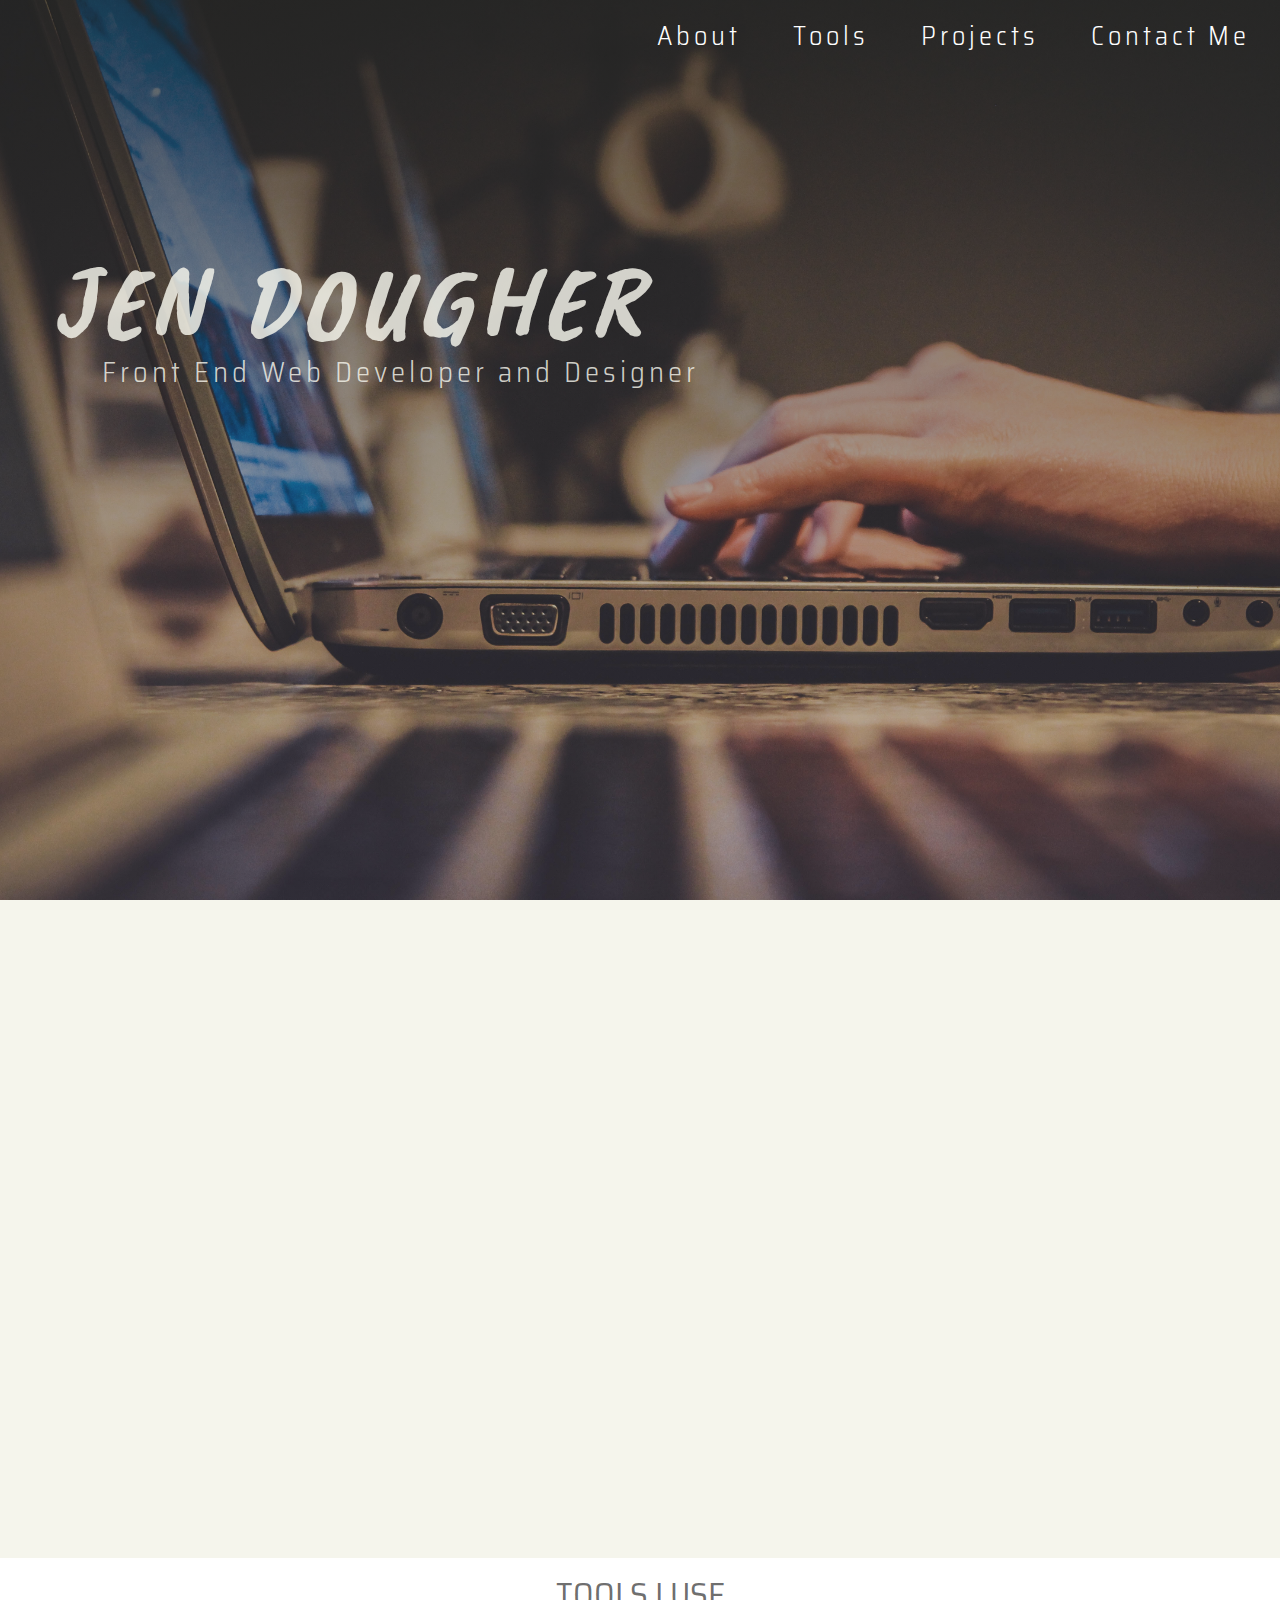
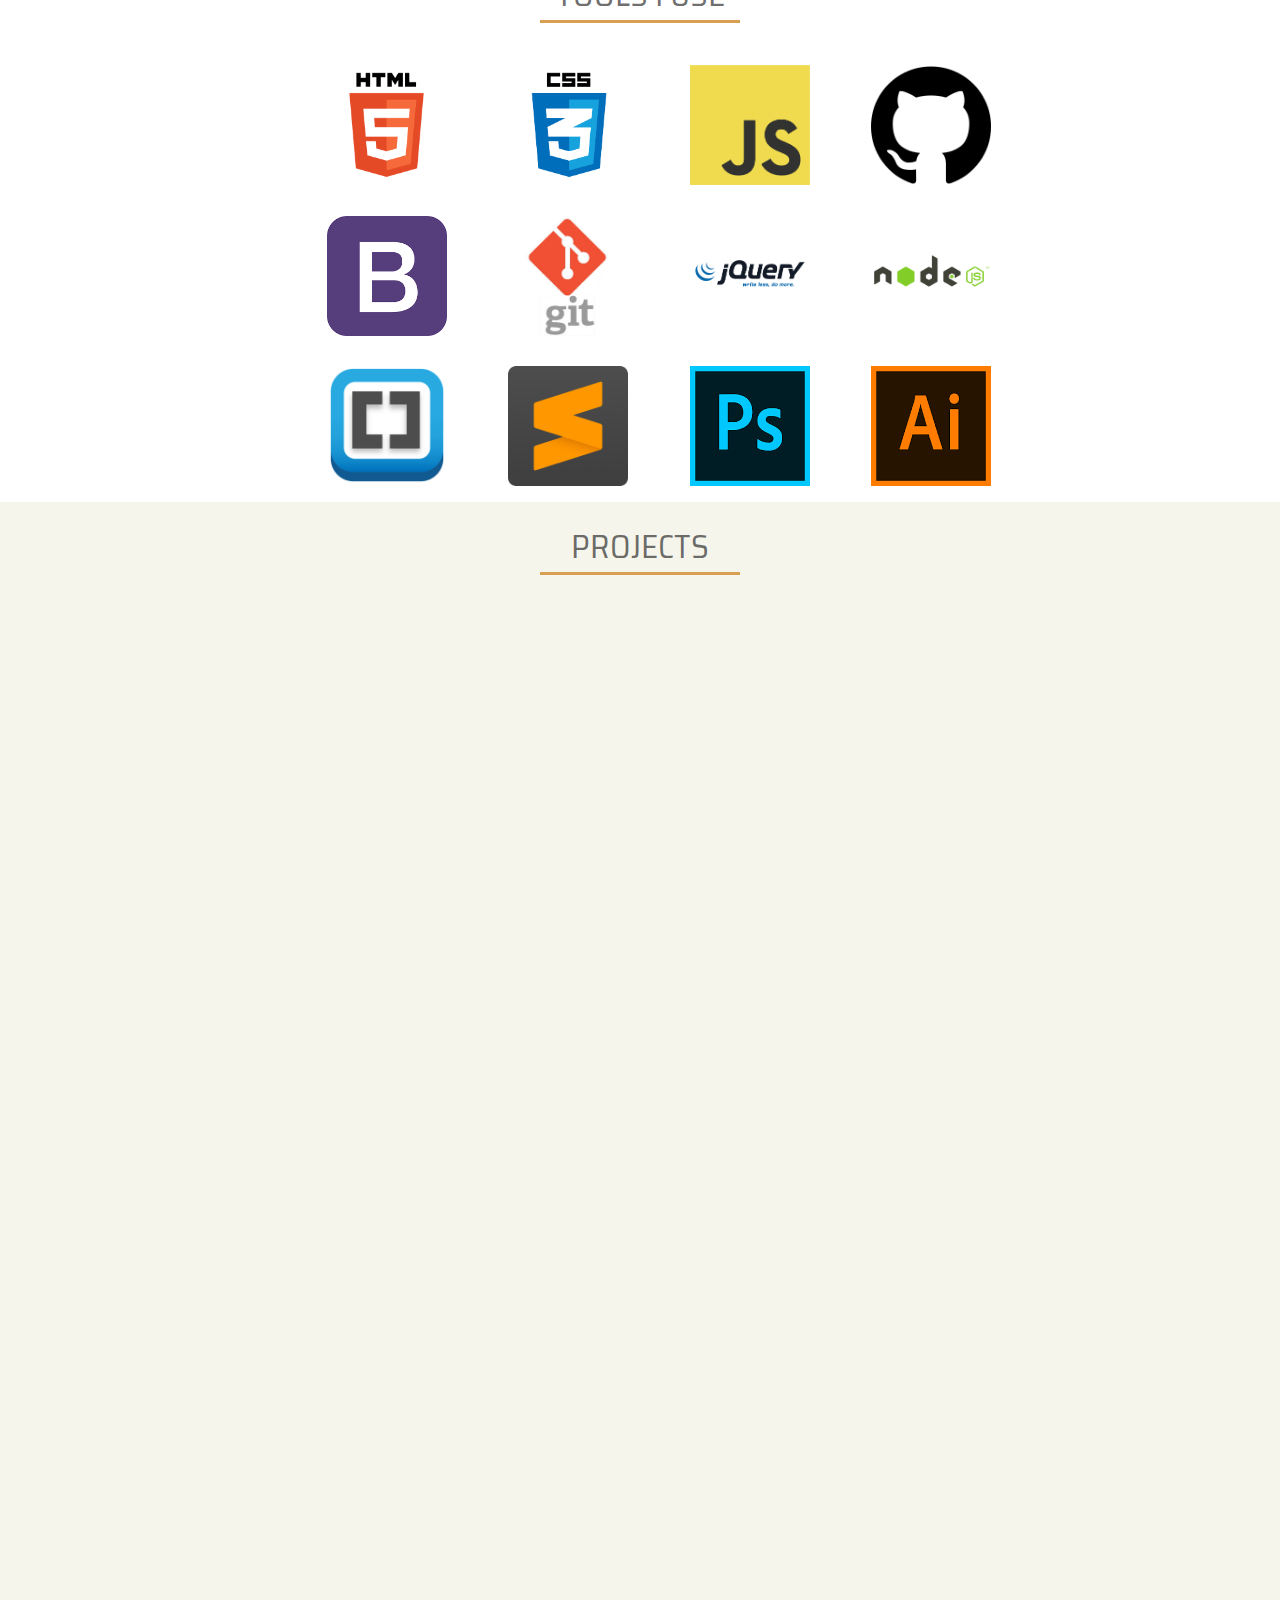
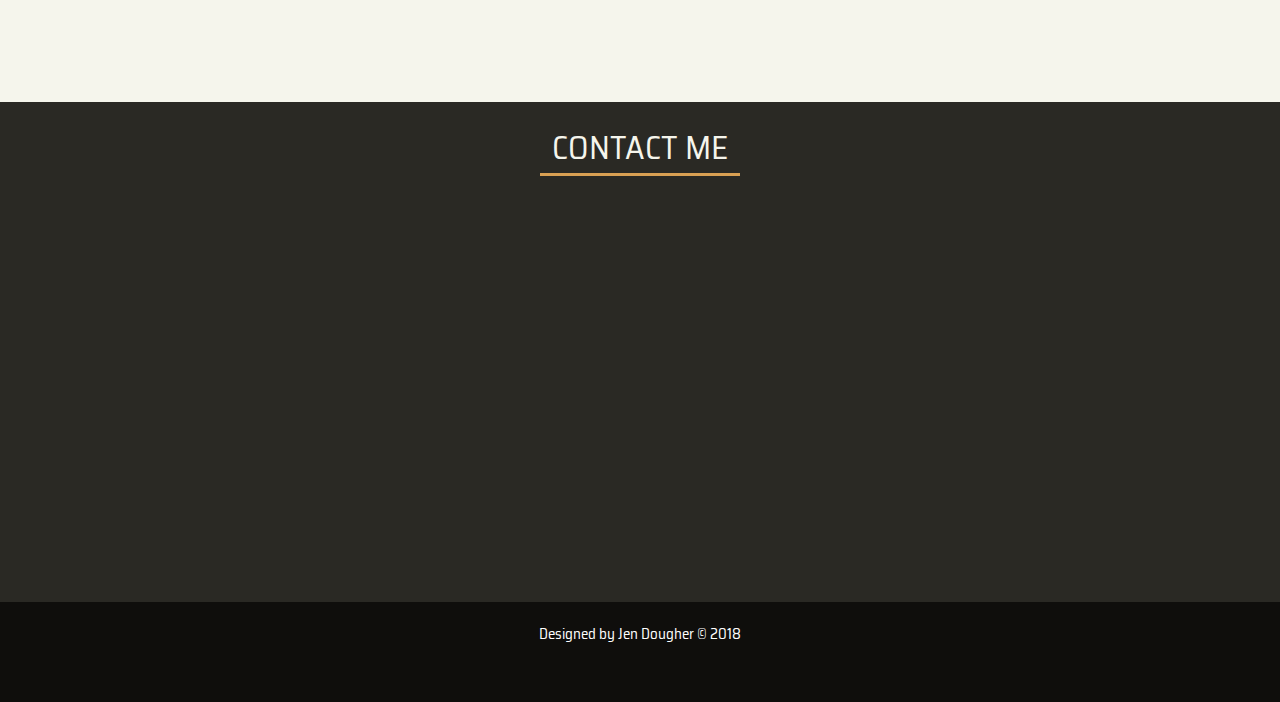
==== index.html @ c5be29ec "working more on media queries for good layout on all screen sizes" ====
<!DOCTYPE html>
<html lang="en">
  <head>
    <meta name="viewport" content="width=device-width, initial-scale=1">
    <meta charset="utf-8">
      
    <title>Jen Dougher | Front End Web Developer and Designer</title>
      
      <link rel="stylesheet" href="https://cdnjs.cloudflare.com/ajax/libs/animate.css/3.2.0/animate.min.css">
      
<!--      experimenting with diff fonts -->
      <link href="https://fonts.googleapis.com/css?family=Saira+Semi+Condensed:300,400,500" rel="stylesheet">
      <link href="https://fonts.googleapis.com/css?family=Lato:300,400" rel="stylesheet">
      <link href="https://fonts.googleapis.com/css?family=Raleway:300,400" rel="stylesheet">
      <link href="https://fonts.googleapis.com/css?family=Roboto" rel="stylesheet">
      <link href="https://fonts.googleapis.com/css?family=Caveat+Brush|Caveat:700" rel="stylesheet">

      
<!--       Font Awesome Icons -->
      <link rel="stylesheet" href="https://use.fontawesome.com/releases/v5.4.2/css/all.css" integrity="sha384-/rXc/GQVaYpyDdyxK+ecHPVYJSN9bmVFBvjA/9eOB+pb3F2w2N6fc5qB9Ew5yIns" crossorigin="anonymous">


      
    <link rel="stylesheet" type="text/css" href="/vendors/grid.css">
    <link rel="stylesheet" type="text/css" href="/css/style.css">
    <link rel="stylesheet" type="text/css" href="/css/queries.css">
    </head>
  <body>
      
      <!-- HERO SECTION -->
      <header>
          <nav>
              <div class="row">
                <ul class="nav-btns">
                    <li><a class="js--scroll-to-form" href="#">Contact Me</a></li>
                    <li><a class="js--scroll-to-projects" href="#">Projects</a></li>
                    <li><a class="js--scroll-to-tools" href="#">Tools</a></li>
                    <li><a class="js--scroll-to-about" href="#">About</a></li>
                </ul>
              </div>
          </nav>
          <div class="name">  
            <h1 class="animated fadeInLeft"><em>Jen Dougher</em></h1>
            <h2 class="animated fadeInLeft">Front End Web Developer and Designer</h2>
          </div>
      </header>

      <!-- ABOUT ME SECTION -->
      <div class="js--section-about js--wp-1">
          <h2 class="title">
           About Me
          </h2>
          <div class="about-box">
              <div class="photo-box">
                  <img src="lib/pics/06-square2ps.jpg">
              </div>
              <div class="bio-box">
                  <p>Hi, I'm Jen.   <br>
                  I have a love for web development and design and I'm eager to apply the skills I've gained over the past year in a junior front end web development position.  <br>
                  I have an eye for design and an investigative mind, with experience in both the creative and technical fields.  One-part artist and one-part scientist, I love to explore and pick apart problems while keeping aesthetics in mind. <br><br>
                  When not coding, I can be found exploring our amazing planet, birding, watching Studio Ghibli movies, or doting over my ridiculously adorable cat, Bindi. <br>
<!--
                  <a href="https://www.instagram.com/jen_dougher/" target="_blank" class="instagram"> I also illustrate silly things and take pictures. 
                      <i class="fas fa-long-arrow-alt-right"></i>
                      <i class="fab fa-instagram"></i>
                      </a>
-->
                  </p>
             </div>
         </div>
      </div>
      
      <!-- TOOLBOX SECTION  -->
      <div class="tools-parent-div">
      <section class="section-tools js--section-tools">
          <div class="row">
            <h2 class="title">
                Tools I Use
            </h2>
            <ul class="tools-list" id="left-padding-remove">
                <li><img src="/lib/toollogos/html5.png" alt="html5">
                    <div class="tools-overlay"></div>
                    <div class="overlay-tool-name">
                        HTML5
                    </div>
                </li>
                <li><img src="/lib/toollogos/css3.png">
                    <div class="tools-overlay"></div>
                    <div class="overlay-tool-name">
                        CSS3
                    </div>
                </li>
                <li><img src="/lib/toollogos/js.png">
                    <div class="tools-overlay"></div>
                    <div class="overlay-tool-name">
                        JavaScript
                    </div>
                </li>
                <li><img src="/lib/toollogos/github2.png">
                    <div class="tools-overlay"></div>
                    <div class="overlay-tool-name">
                        Github
                    </div>
                </li>
                <li><img src="/lib/toollogos/download.png">
                    <div class="tools-overlay"></div>
                    <div class="overlay-tool-name">
                        Bootstrap
                    </div>
                </li>
                <li><img src="/lib/toollogos/git2.jpg">
                    <div class="tools-overlay"></div>
                    <div class="overlay-tool-name">
                        Git
                    </div>
                </li>
                <li><img src="/lib/toollogos/jquery.png" class="centered-img">
                    <div class="tools-overlay"></div>
                    <div class="overlay-tool-name">
                        jQuery
                    </div>
                </li>
                <li><img src="/lib/toollogos/nodejs.png" class="centered-img">
                    <div class="tools-overlay"></div>
                    <div class="overlay-tool-name">
                        NodeJS
                    </div>
                </li>
                <li><img src="/lib/toollogos/brackets.png">
                    <div class="tools-overlay"></div>
                    <div class="overlay-tool-name">
                        Brackets
                    </div>
                </li>
                <li><img src="/lib/toollogos/sublimetext.png">
                    <div class="tools-overlay"></div>
                    <div class="overlay-tool-name-2">
                        Sublime Text
                    </div>
                </li>
                <li><img src="/lib/toollogos/photoshop.png">
                    <div class="tools-overlay"></div>
                    <div class="overlay-tool-name-2">
                        Photoshop CC
                    </div>
                </li>
                <li><img src="/lib/toollogos/illustrator.png">
                    <div class="tools-overlay"></div>
                    <div class="overlay-tool-name-2">
                        Illustrator CC
                    </div>
                </li>
            </ul>
          </div>
      </section>
        </div>
    
      <!-- PROJECT SECTION  -->
      <div class="project-section js--section-projects">
          <h2 class="title">
           Projects
          </h2>
          <ul class="project-grid">
            <li>
                <div class="project-box project-img-1 js--wp-3">
                        <div class="project-info">
                            <h3>Yelp Camp</h3>
                            <p>Responsive fullstack web app with database, user authorization, login, comments, and more.</p>
                        </div>
                    <div class="overlay"></div>
                    <div class="overlay-btns">
                        <a href="https://enigmatic-island-92884.herokuapp.com/" target="_blank">Open App</a>
                    </div>
                </div>
             </li>
             <li>
                <div class="project-box project-img-2 js--wp-4">
                        <div class="project-info">
                            <h3>Omnifood</h3>
                            <p>Fully responsive website built using HTML5, CSS3, and jQuery, incorporating clean and modern  animations. </p>
                        </div>
                    <div class="overlay"></div>
                    <div class="overlay-btns">
                        <a href="/projects/omniFood/index.html" target="_blank">Open App</a>
                        <a href="https://github.com/jendougher/portfolio/tree/gh-pages/projects/omniFood" target="_blank">View Code</a>
                    </div>
                </div>
             </li>
             <li>
                <div class="project-box project-img-3 js--wp-5">
                        <div class="project-info">
                            <h3>Color Game</h3>
                            <p>Interactive guessing game of RGB colors.  Choose your difficulty level. </p>
                        </div>
                    <div class="overlay"></div>
                    <div class="overlay-btns">
                        <a href="/projects/colorgame/colorGame.html" target="_blank">Open App</a>
                        <a href="https://github.com/jendougher/portfolio/tree/gh-pages/projects/colorgame" target="_blank">View Code</a>
                    </div>
                </div>
             </li>
             <li>
                <div class="project-box project-img-4 js--wp-6">
                        <div class="project-info">
                            <h3>Sound Kit</h3>
                            <p>A predominantly JavaScript app that plays a sound and fires off a short animation.  Hit any key to play!</p>
                        </div>
                    <div class="overlay"></div>
                    <div class="overlay-btns">
                        <a href="/projects/patatapclone/circles.html" target="_blank">Open App</a>
                        <a href="https://github.com/jendougher/portfolio/tree/gh-pages/projects/patatapclone" target="_blank">View Code</a>
                    </div>
                </div>
             </li>
             <li>
                <div class="project-box project-img-5 js--wp-7">
                        <div class="project-info">
                            <h3>Online Portfolio</h3>
                            <p>You're on it now!</p>
                        </div>
                    <div class="overlay"></div>
                    <div class="overlay-btns">
                        <a href="https://github.com/jendougher/portfolio" target="_blank">View Code</a>
                    </div>
                </div>
             </li>
          </ul>
      </div>
         
      <!-- CONTACT SECTION -->
      <section class="contact-section js--section-form">
          <div class="title">
            Contact Me
          </div>
          <div class="form js--wp-form">
              <form action="https://formspree.io/jenniferdougher@gmail.com" method="POST">
                <input class="input-form" type="text" name="name" placeholder="Name">
                <input class="input-form" type="email" name="_replyto" placeholder="Email">
                <textarea class="textarea-form" name="message" placeholder="Your Message"></textarea>
                <input class="btn-form" type="submit" value="Send">
              </form>
          </div>
      </section>
      <section class="footer-section">
          <div class="designed-by">
          <h4>Designed by Jen Dougher &copy; 2018 </h4>
          </div>
             <div class="social-links">
                <ul>
                  <li><a href="https://github.com/jendougher" target="_blank"><i class="fab fa-github"></i></a></li>
                  <li><a href="https://www.linkedin.com/in/jen-d-794694174/" target="_blank"><i class="fab fa-linkedin"></i></a></li>
                  </ul>
              </div>
      </section>

      <script src="https://ajax.googleapis.com/ajax/libs/jquery/3.3.1/jquery.min.js"></script>  
      <script src="/vendors/jquery.waypoints.min.js"></script>
      <script src="js/portfolio.js"></script>
  </body>
</html>
---- vendors/grid.css ----
/*  SECTIONS  ============================================================================= */

.section {
	clear: both;
	padding: 0px;
	margin: 0px;
}

/*  GROUPING  ============================================================================= */

.row {
    zoom: 1; /* For IE 6/7 (trigger hasLayout) */
}

.row:before,
.row:after {
    content:"";
    display:table;
}
.row:after {
    clear:both;
}

/*  GRID COLUMN SETUP   ==================================================================== */

.col {
	display: block;
	float:left;
	margin: 1% 0 1% 1.6%;
}

.col:first-child { margin-left: 0; } /* all browsers except IE6 and lower */


/*  REMOVE MARGINS AS ALL GO FULL WIDTH AT 480 PIXELS */

@media only screen and (max-width: 480px) {
	.col { 
		/*margin: 1% 0 1% 0%;*/
        margin: 0;
	}
}


/*  GRID OF TWO   ============================================================================= */


.span-2-of-2 {
	width: 100%;
}

.span-1-of-2 {
	width: 49.2%;
}

/*  GO FULL WIDTH AT LESS THAN 480 PIXELS */

@media only screen and (max-width: 480px) {
	.span-2-of-2 {
		width: 100%; 
	}
	.span-1-of-2 {
		width: 100%; 
	}
}


/*  GRID OF THREE   ============================================================================= */

	
.span-3-of-3 {
	width: 100%; 
}

.span-2-of-3 {
	width: 66.13%; 
}

.span-1-of-3 {
	width: 32.26%; 
}


/*  GO FULL WIDTH AT LESS THAN 480 PIXELS */

@media only screen and (max-width: 480px) {
	.span-3-of-3 {
		width: 100%; 
	}
	.span-2-of-3 {
		width: 100%; 
	}
	.span-1-of-3 {
		width: 100%;
	}
}

/*  GRID OF FOUR   ============================================================================= */

	
.span-4-of-4 {
	width: 100%; 
}

.span-3-of-4 {
	width: 74.6%; 
}

.span-2-of-4 {
	width: 49.2%; 
}

.span-1-of-4 {
	width: 23.8%; 
}


/*  GO FULL WIDTH AT LESS THAN 480 PIXELS */

@media only screen and (max-width: 480px) {
	.span-4-of-4 {
		width: 100%; 
	}
	.span-3-of-4 {
		width: 100%; 
	}
	.span-2-of-4 {
		width: 100%; 
	}
	.span-1-of-4 {
		width: 100%; 
	}
}


/*  GRID OF FIVE   ============================================================================= */

	
.span-5-of-5 {
	width: 100%;
}

.span-4-of-5 {
  	width: 79.68%; 
}

.span-3-of-5 {
  	width: 59.36%; 
}

.span-2-of-5 {
  	width: 39.04%;
}

.span-1-of-5 {
  	width: 18.72%;
}


/*  GO FULL WIDTH AT LESS THAN 480 PIXELS */

@media only screen and (max-width: 480px) {
	.span-5-of-5 {
		width: 100%; 
	}
	.span-4-of-5 {
		width: 100%; 
	}
	.span-3-of-5 {
		width: 100%; 
	}
	.span-2-of-5 {
		width: 100%; 
	}
	.span-1-of-5 {
		width: 100%; 
	}
}


/*  GRID OF SIX   ============================================================================= */


.span-6-of-6 {
	width: 100%;
}

.span-5-of-6 {
  	width: 83.06%;
}

.span-4-of-6 {
  	width: 66.13%;
}

.span-3-of-6 {
  	width: 49.2%;
}

.span-2-of-6 {
  	width: 32.26%;
}

.span-1-of-6 {
  	width: 15.33%;
}


/*  GO FULL WIDTH AT LESS THAN 480 PIXELS */

@media only screen and (max-width: 480px) {
	.span-6-of-6 {
		width: 100%; 
	}
	.span-5-of-6 {
		width: 100%; 
	}
	.span-4-of-6 {
		width: 100%; 
	}
	.span-3-of-6 {
		width: 100%; 
	}
	.span-2-of-6 {
		width: 100%; 
	}
	.span-1-of-6 {
		width: 100%; 
	}
}



/*  GRID OF SEVEN   ============================================================================= */


.span-7-of-7 {
	width: 100%;
}

.span-6-of-7 {
	width: 85.48%;
}

.span-5-of-7 {
  	width: 70.97%;
}

.span-4-of-7 {
  	width: 56.45%;
}

.span-3-of-7 {
  	width: 41.94%;
}

.span-2-of-7 {
  	width: 27.42%;
}

.span-1-of-7 {
  	width: 12.91%;
}


/*  GO FULL WIDTH AT LESS THAN 480 PIXELS */

@media only screen and (max-width: 480px) {
	.span-7-of-7 {
		width: 100%; 
	}
	.span-6-of-7 {
		width: 100%; 
	}
	.span-5-of-7 {
		width: 100%; 
	}
	.span-4-of-7 {
		width: 100%; 
	}
	.span-3-of-7 {
		width: 100%; 
	}
	.span-2-of-7 {
		width: 100%; 
	}
	.span-1-of-7 {
		width: 100%; 
	}
}


/*  GRID OF EIGHT   ============================================================================= */

	
.span-8-of-8 {
	width: 100%;
}

.span-7-of-8 {
	width: 87.3%; 
}

.span-6-of-8 {
	width: 74.6%; 
}

.span-5-of-8 {
	width: 61.9%; 
}

.span-4-of-8 {
	width: 49.2%; 
}

.span-3-of-8 {
	width: 36.5%;
}

.span-2-of-8 {
	width: 23.8%; 
}

.span-1-of-8 {
	width: 11.1%; 
}


/*  GO FULL WIDTH AT LESS THAN 480 PIXELS */

@media only screen and (max-width: 480px) {
	.span-8-of-8 {
		width: 100%; 
	}
	.span-7-of-8 {
		width: 100%; 
	}
	.span-6-of-8 {
		width: 100%; 
	}
	.span-5-of-8 {
		width: 100%; 
	}
	.span-4-of-8 {
		width: 100%; 
	}
	.span-3-of-8 {
		width: 100%; 
	}
	.span-2-of-8 {
		width: 100%; 
	}
	.span-1-of-8 {
		width: 100%; 
	}
}


/*  GRID OF NINE   ============================================================================= */


.span-9-of-9 {
	width: 100%;
}

.span-8-of-9 {
	width: 88.71%;
}

.span-7-of-9 {
	width: 77.42%; 
}

.span-6-of-9 {
	width: 66.13%; 
}

.span-5-of-9 {
	width: 54.84%; 
}

.span-4-of-9 {
	width: 43.55%; 
}

.span-3-of-9 {
	width: 32.26%;
}

.span-2-of-9 {
	width: 20.97%; 
}

.span-1-of-9 {
	width: 9.68%; 
}


/*  GO FULL WIDTH AT LESS THAN 480 PIXELS */

@media only screen and (max-width: 480px) {
	.span-9-of-9 {
		width: 100%; 
	}
	.span-8-of-9 {
		width: 100%; 
	}
	.span-7-of-9 {
		width: 100%; 
	}
	.span-6-of-9 {
		width: 100%; 
	}
	.span-5-of-9 {
		width: 100%; 
	}
	.span-4-of-9 {
		width: 100%; 
	}
	.span-3-of-9 {
		width: 100%; 
	}
	.span-2-of-9 {
		width: 100%; 
	}
	.span-1-of-9 {
		width: 100%; 
	}
}


/*  GRID OF TEN   ============================================================================= */


.span-10-of-10 {
	width: 100%;
}

.span-9-of-10 {
	width: 89.84%;
}

.span-8-of-10 {
	width: 79.68%;
}

.span-7-of-10 {
	width: 69.52%; 
}

.span-6-of-10 {
	width: 59.36%; 
}

.span-5-of-10 {
	width: 49.2%; 
}

.span-4-of-10 {
	width: 39.04%; 
}

.span-3-of-10 {
	width: 28.88%;
}

.span-2-of-10 {
	width: 18.72%; 
}

.span-1-of-10 {
	width: 8.56%; 
}


/*  GO FULL WIDTH AT LESS THAN 480 PIXELS */

@media only screen and (max-width: 480px) {
	.span-10-of-10 {
		width: 100%; 
	}
	.span-9-of-10 {
		width: 100%; 
	}
	.span-8-of-10 {
		width: 100%; 
	}
	.span-7-of-10 {
		width: 100%; 
	}
	.span-6-of-10 {
		width: 100%; 
	}
	.span-5-of-10 {
		width: 100%; 
	}
	.span-4-of-10 {
		width: 100%; 
	}
	.span-3-of-10 {
		width: 100%; 
	}
	.span-2-of-10 {
		width: 100%; 
	}
	.span-1-of-10 {
		width: 100%; 
	}
}


/*  GRID OF ELEVEN   ============================================================================= */

.span-11-of-11 {
	width: 100%;
}

.span-10-of-11 {
	width: 90.76%;
}

.span-9-of-11 {
	width: 81.52%;
}

.span-8-of-11 {
	width: 72.29%;
}

.span-7-of-11 {
	width: 63.05%; 
}

.span-6-of-11 {
	width: 53.81%; 
}

.span-5-of-11 {
	width: 44.58%; 
}

.span-4-of-11 {
	width: 35.34%; 
}

.span-3-of-11 {
	width: 26.1%;
}

.span-2-of-11 {
	width: 16.87%; 
}

.span-1-of-11 {
	width: 7.63%; 
}


/*  GO FULL WIDTH AT LESS THAN 480 PIXELS */

@media only screen and (max-width: 480px) {
	.span-11-of-11 {
		width: 100%; 
	}
	.span-10-of-11 {
		width: 100%; 
	}
	.span-9-of-11 {
		width: 100%; 
	}
	.span-8-of-11 {
		width: 100%; 
	}
	.span-7-of-11 {
		width: 100%; 
	}
	.span-6-of-11 {
		width: 100%; 
	}
	.span-5-of-11 {
		width: 100%; 
	}
	.span-4-of-11 {
		width: 100%; 
	}
	.span-3-of-11 {
		width: 100%; 
	}
	.span-2-of-11 {
		width: 100%; 
	}
	.span-1-of-11 {
		width: 100%; 
	}
}


/*  GRID OF TWELVE   ============================================================================= */

.span-12-of-12 {
	width: 100%;
}

.span-11-of-12 {
	width: 91.53%;
}

.span-10-of-12 {
	width: 83.06%;
}

.span-9-of-12 {
	width: 74.6%;
}

.span-8-of-12 {
	width: 66.13%;
}

.span-7-of-12 {
	width: 57.66%; 
}

.span-6-of-12 {
	width: 49.2%; 
}

.span-5-of-12 {
	width: 40.73%; 
}

.span-4-of-12 {
	width: 32.26%; 
}

.span-3-of-12 {
	width: 23.8%;
}

.span-2-of-12 {
	width: 15.33%; 
}

.span-1-of-12 {
	width: 6.86%; 
}


/*  GO FULL WIDTH AT LESS THAN 480 PIXELS */

@media only screen and (max-width: 480px) {
	.span-12-of-12 {
		width: 100%; 
	}
	.span-11-of-12 {
		width: 100%; 
	}
	.span-10-of-12 {
		width: 100%; 
	}
	.span-9-of-12 {
		width: 100%; 
	}
	.span-8-of-12 {
		width: 100%; 
	}
	.span-7-of-12 {
		width: 100%; 
	}
	.span-6-of-12 {
		width: 100%; 
	}
	.span-5-of-12 {
		width: 100%; 
	}
	.span-4-of-12 {
		width: 100%; 
	}
	.span-3-of-12 {
		width: 100%; 
	}
	.span-2-of-12 {
		width: 100%; 
	}
	.span-1-of-12 {
		width: 100%; 
	}
}
---- css/style.css ----
/*colors */
/*gray-ish - #3b3834 */
/*orange color:  or #d9a053*/
/*projects background-color #f5f4f2*/
/*#f5f5ec html/body background color */

/*
Lato 
Raleway 
Roboto 
Montserrat
Titillium Web -- very very close to saira semi condensed. but i like saira more. 
Caveat Brush
Caveat 
East Sea Dokdo
Gochi Hand
Just Another Hand
Mali
Nanum Pen Script
Permanent Marker
*/

/*
* {
    padding: 0;
    margin: 0;
}
*/
html, body {
    margin: 0;
    font-size: 15px;
    font-weight: 300;
/*    font-family: "Saira Semi Condensed", sans-serif;*/
    font-family: "Saira Semi Condensed", sans-serif;
    background-color: #f5f5ec;
}

/* -------------------------------------*/
/* ------- REUSABLE COMPONENTS ----------*/
/* -------------------------------------*/
.title { 
    margin: 0 auto 3% auto;
    padding-top: 1.5%;
    text-align: center;
    color: rgba(0, 0, 0, 0.59);
    font-size: 2.2em;
/*
    font-family: "Caveat Brush";
    letter-spacing: 2px;
    font-style:italic;
*/
    border-bottom: 3px solid transparent;
    width: 200px;
    text-transform: uppercase;
    font-weight: 400;
}

.title:after {
  display:block;
  content: '';
  border-bottom: solid 3px #d9a053;  
  transform: scaleX(1);  
  transition: all 250ms ease-in;}

.title:hover:after { transform: scaleX(0); }

header {
    background-image: linear-gradient(rgba(36, 36, 31, 0.69), rgba(69, 54, 54, 0.17)),url("../lib/john-schnobrich-520019-unsplash.jpg");
    background-size: cover;
    background-position: center;
    background-attachment: fixed;
    height: 100vh;
}

.overlay, .tools-overlay {
    position: absolute;
    top: 0;
    left: 0;
    width: 100%;
    height: 100%;
    background: rgba (0, 0, 0, 0);
    transition: background .3s ease;
}

.overlay {
    border-radius: 20px;
}



/* -------------------------------------*/
/* ----------- NAV BAR ---------------*/
/* -------------------------------------*/
.nav-btns li {
    display: inline-block;
    float: right;
    margin-right: 8px;
}

.nav-btns a {
/*    font-family: "Saira Semi Condensed", sans-serif;*/
    color: white;
    text-decoration: none;
    letter-spacing: 4px;
    font-size: 1.75em;
    padding: 7px 20px;
    border: 2px solid transparent;
    border-radius: 20px;
    transition: 0.3s;
}

.nav-btns a:hover {
    color: #d9a053;
    border: 2px solid #d9a053;
}

/* -------------------------------------*/
/* --------- HERO SECTION -----------*/
/* -------------------------------------*/
.name h1, .name h2 {
    color: rgba(245, 245, 236, 0.83);
/*    text-transform: uppercase;*/
    
/*    font-family: 'Saira Semi Condensed', sans-serif;*/
/*    font-weight: 300;*/
}

/*
Lato 
Raleway 
Roboto 
Montserrat
Titillium Web -- like saira, but i like saira a bit more  
Caveat Brush
Caveat -- too slanty
Just Another Hand -- too bubbly/girly
Nanum Pen Script -- a bit too childish
Permanent Marker
*/
.name h1 {
    text-transform: uppercase;
    letter-spacing: 6px;
    font-family: "Caveat Brush", sans-serif;
    font-weight: 500;
    font-size: 7em;
    margin-left: 4%;
    margin-top: 14%;
    margin-bottom: 0; 
}

.name h2 {
/*    font-family: "Caveat", sans-serif;*/
    font-weight: 300;
    letter-spacing: 4px;
    margin-left: 8%;
    font-size: 1.9em;
    margin-top: -18px;
}

/* -------------------------------------*/
/* --------- ABOUT ME SECTION  -----------*/
/* -------------------------------------*/

.about-box {
    width: 90%;
    margin: 0 auto;  
}
.about-box img {
    float: left;
    width: 25%;
/*    min-width: 40%;*/
    margin: 2% 0 0 8%;
    max-width: 350px;
/*
    margin-left: 60px;
    margin-top: 35px;
*/
    border-radius: 50%;
    border:5px solid #d9a053;
}

.bio-box {
    margin: 4% 0% 9% 35%;
    width: 55%;
/*    max-width: 850px;*/
    font-size: 1.07em;
}

.about-box p {
    width: 100%;
    text-align: center;
    font-size: 1.4em;
}

/*
.instagram {
    line-height: 5;
    text-decoration: none;
    border-radius: 10px;
    background-color: #d98616;
    padding: 10px;
    color: white;
}

.instagram:hover {
     background-color: #ba6b00;
}
*/
/*

.bio-box .fa-long-arrow-alt-right, .bio-box .fa-instagram {
    font-size: 1.4em;
    vertical-align:middle;
    height: 35px;
}

.bio-box .fa-instagram {
    font-size: 1.7em;
    height: 45px;
    padding-left: 3px;

}
*/
/*----------------------------
/*---- Tools I Use ----- */
/*----------------------------*/
.tools-parent-div {
    background-color: white;
    width: 100%;
}
.section-tools {
    background-color: transparent;
    width: 60%;
    margin: 0 auto;
}

.tools-list {
    width: 100%;
}


 .tools-list li {
     position: relative;
     margin: 2% 4% 2% 4%;
     width: 120px;
     height: 120px;
    float: left;
/*     display: inline-block;*/
     text-align: center;
     overflow: hidden;
}

.tools-list img {
    max-height: 100%;
    max-width: 100%;
}

.tools-list .centered-img {
    margin-top: 25px;
}

.tools-list li:hover .tools-overlay {
    display: block;
    width: 100%;
    border-radius: 0px;
    background: rgba(255, 255, 255, 0.88);
}

.overlay-tool-name, .overlay-tool-name-2 {
    font-size: 1.8em;
    color: #50350f;
    position: absolute;
    font-weight: 500;
    bottom: 0;
    width: 100%;
    opacity: 0;
    transition: .3s;
}

.tools-list li:hover .overlay-tool-name {
    opacity: 1;
    margin-bottom: 45px;
}

.tools-list li:hover .overlay-tool-name-2 {
    opacity: 1;
    margin-bottom: 20px;
}



/*----------------------------
/*---- Projects Section ----- */
/*----------------------------*/

/*-----General Layout Setup -----*/
.project-section {
    max-width: 100%;
    padding-bottom: 4%;
}

.project-grid {
    margin: 0 auto;
    padding: 0;
    list-style: none;
    display: block;
    text-align: center;
    max-width: 1200px;
    width: 100%;
}

.project-grid:after {
    clear: both;
}

.project-grid:after, 
.project-grid:before {
    content: '';
    display: table;
}

.project-grid li {
    width: 420px;
    height: 328px;
    display: inline-block;
    margin: 5px ;
}

.project-info {
    position: absolute;
    letter-spacing: .6px;
    width: inherit;
    height: inherit;
    z-index: 1;
    bottom: 15px;
    transition: bottom .5s ease;
}

.project-info h3 {
    color: #fff;
    font-size: 42px;
    margin: 0 30px;
    padding: 100px 0 0 0;
    line-height: 1.5;
}

.project-info p {
    color: #fff;
/*    padding: 0 5px;*/
    margin: 0 30px;
    font-size: 14px;
    line-height: 1.7;
}

.project-box  {
    width: 100%;
    height: 100%;
    position: relative;
/*    cursor: pointer;*/
    border-radius: 20px;
    -webkit-transition: 0.3s ease-in-out, 
    -webkit-transform 0.3s ease-in-out;
	-moz-transition:  0.3s ease-in-out, 
    -moz-transform 0.3s ease-in-out;
    transition: all 0.3s ease-in-out, 
    transform 0.3s ease-in-out, ;
}

.project-box h3 {
    font-weight: 500;
}

/* ---- Project Box Overlay ------*/


.overlay-btns {
    position: absolute;
    width: 420px;
    left: 0;
    top: 210px;
    text-align: center;
    opacity: 0;
    z-index: 1;
    transition: opacity .3s ease;
}

.overlay-btns a {
    width 200px;
    padding: 12px 28px;
    margin: 10px;
/*    text-align: center;*/
    color: white;
    border: 2px solid white;
    border-radius: 15px;
    z-index: 1;
    text-decoration: none;
    transition: color .3s, border .3s;
}

.overlay-btns a:hover {
    border: 2px solid orange;
    color: orange;
}

.overlay-btns span {
    font-size: 5px;
}

/*-------Project box hover effects ------------*/
.project-box:hover {
    transform: scale(1.05);
}

.project-box:hover .project-info {
    bottom: 35px;
}

.project-box:hover .overlay{
    display: block;
    border-radius: 20px;
    background: rgba(0, 0, 0, .6);
}

.project-box:hover .overlay-btns {
    opacity: 1;
}

/*----- Individual Project Boxes -------*/
.project-img-1 {
    position: relative;
    background: linear-gradient(rgba(0, 0, 0, .50), rgba(0, 0, 0, 0.20)), url(../lib/julian-bialowas-1969-unsplash.jpg);
    background-size: 500px auto;   
}

.project-img-2 {
    background: linear-gradient(rgba(0, 0, 0, 0.50), rgba(0, 0, 0, 0.10)), url(../lib/omnifoodreplace.jpg);
background-size: 420px 420px;
    background-position: right;
}

.project-img-3 {
    background: linear-gradient(rgba(0, 0, 0, 0.50), rgba(0, 0, 0, 0.10)), url(../lib/colorgame.jpg);
background-size: auto 460px;
    background-position: bottom;
}

.project-img-4 {
    background: linear-gradient(rgba(0, 0, 0, 0.50), rgba(0, 0, 0, 0.10)), url(../lib/musicgame.jpg);
background-size: auto 360px;
    background-position: right;
}

.project-img-5 {
    background: linear-gradient(rgba(0, 0, 0, 0.50), rgba(0, 0, 0, 0.10)), url(../lib/john-schnobrich-520019-unsplash.jpg);
background-size: auto 370px;
    background-position: top;
}

/*--------------------------*/
/*-----CONTACT FORM----- */
/*----------------------------*/
.contact-section {
    height: 500px;
    background-color: #2a2924;
}

.contact-section .title { color: #f5f5ec; }

.form {
    width: 50%;
    max-width: 700px;
    margin: 20px auto;
    text-align: center;
}

/*This resets all default submit input styling so button can be styled*/
input {
    -webkit-appearance: none;
    -moz-appearance: none;
    appearance: none;
    
}

input:-webkit-autofill {
    -webkit-box-shadow: 0 0 0 30px rgb(15, 14, 12) inset;
}

input:-webkit-autofill {
    -webkit-text-fill-color: #f5f5ec;
}

.input-form {
    padding: 3px 10px;
    color: #f5f5ec;
    font-family:inherit;
    font-size: 1.3em;
    display: block;
    margin: 2% auto;
    width: 95%;
    height: 25px;
    border-radius: 5px;
    background-color: rgb(15, 14, 12);
    border: none;
}

.textarea-form {
    padding: 3px 10px;
    color: #f5f5ec;
    font-family:inherit;
    font-size: 1.3em;
    height: 180px;
    width: 95%;
    border-radius: 5px;
    border: none;
    background-color: rgb(15, 14, 12);
}

textarea:focus, input:focus{
    outline: none;
}

.btn-form {
    background-color: #000;
    border: 2px solid rgb(216, 212, 190);
    font-family: inherit;
    text-transform: uppercase;
    width: 25%;
    padding: 6px;
    margin-top: 10px;
    font-size: 20px;
    border-radius: 5px;
    color: #d98b20;
    transition: .3s;
}

.btn-form:hover {
    transform: scale(1.1);
    border: 2px solid #d98b20;
    
}

/*----------------------------*/
/*--------- FOOTER ---------- */
/*----------------------------*/

.footer-section {
    background-color: rgb(15, 14, 12);
    height: 100px;
}

.designed-by h4 {
    width: 50%;
    margin-left: 25%;
    text-align: center;
    float: left;
    color: white;
    font-weight: normal;
}


.footer-section {
    
}
.footer-section li {
  
    display: inline;
    list-style: none;
    padding-right: 20px;
}

.social-links {
    padding-top: 10px;
    text-align: right;
}

.social-links i {
    font-size: 1.8em;
}

.social-links a { color: #c4c4c4;}

.social-links a:hover { color: white;}


/* ---------------------------------*/
/* ------For vanilla HTML Animations ------------*/
/* ---------------------------------*/
.name h1{
  animation-duration: 1s;
  animation-delay: 1s;
/*  animation-iteration-count: infinite;*/
}

.name h2{
  animation-duration: 1s;
  animation-delay: 1.25s;
/*  animation-iteration-count: infinite;*/
}


/* ---------------------------------*/
/* ------For JS Animations ------------*/
/* ---------------------------------*/

.js--wp-1 {
    opacity: 0;
    -webkit-animation-duration: 1s;
    animation-duration: 1s;
}
.js--wp-3 {
    opacity: 0;
    -webkit-animation-duration: 1s;
    animation-duration: 1s;
}
.js--wp-4 {
    opacity: 0;
    -webkit-animation-duration: 1s;
    animation-duration: 1s;
    animation-delay: .15s;
}
.js--wp-5 {
    opacity: 0;
    -webkit-animation-duration: 1s;
    animation-duration: 1s;
    animation-delay: .30s;
}
.js--wp-6 {
    opacity: 0;
    -webkit-animation-duration: 1s;
    animation-duration: 1s;
    animation-delay: .45s;
}
.js--wp-7 {
    opacity: 0;
    -webkit-animation-duration: 1s;
    animation-duration: 1s;
    animation-delay: .60s;
}
.js--wp-form {
    opacity: 0;
    -webkit-animation-duration: 1s;
    animation-duration: 1s;
    
}
---- css/queries.css ----
/* Big tablets from 1023 to 1200px */
@media only screen and (max-width: 1200px) {
    
    .tools-list {
        height: 400px;
        padding: 0
    }
    
    .tools-list li {
        margin: 0 auto;
        padding: 1%;
        width: 23%;
    }
}


/* Small tablets to big tablets: from 768px to 1023px */
@media only screen and (max-width: 1023px) {
   
    .form {
        width: 60%;
    }
}

/* Small phones to small tablets: from 591 - 767px */
@media only screen and (max-width: 767px) {
    
    .nav-btns {
        width: 100%;
        padding: 0;
    }
    .nav-btns a {
        font-size: 1.3em;
        padding-right: 0;
    }
    
     .name h1  {  line-height: .8; }
    
    .name h2 { margin-top: 10px; }
    
      .photo-box img {
       width: 50%;
       margin-left: 25%;
    }
    
      .bio-box {
        margin: 0;
        padding-top: 1px;
        width: 100%;
        clear: both;
    }
    
    .section-tools { width: 90%; }
    
    .form { width: 90%;}
}

/* Small phones to small tablets : from 481 to 590px */
@media only screen and (max-width: 590px) {
    
    .nav-btns a {
        font-size: 1.07em;
        padding: 1px;
    }
    
    .name {
        margin-top: 30%;
        font-size: 0.80em;
    }
    
    .name h1 { line-height: .9; margin-top: -20px; }
    
    .name h2 { margin-top: 0; }
    
    .photo-box img {
       width: 50%;
       margin-left: 25%;
    }
    
    .bio-box {
        clear: both;
        margin: 0 auto;
        width: 100%;
        padding: 0;
        font-size: .98em;
    }
    
    .section-tools { width: 80%; }
    
    #left-padding-remove { padding-left: 0; } /* Had to use an ID to remove padding on the tools-list ul for some reason */
    
    .tools-list li {
         margin: 0 auto;
         padding: 1%;
         width: 48%;
    }
    
    .form { width: 94%;}

    .footer-section li {
        display: block;
        margin-bottom: 10px;
    }

    .social-links i {
        font-size: 1.4em;
        
}


/* Small phones: from 0 to 480px */
@media only screen and (max-width: 480px) {
    
    .name h1 { font-size: 6.5em; }
    
    .about-box { width: 100%; }
    
    .about-box img {
    width: 60%;
    margin-left: 20%;
    }
    
    .bio-box {
        width: 95%;
        padding-top: 1%
    }

    .project-grid li {
    width: 320px;
    height: 250px;
    }
    
    .overlay-btns {
        left: -16%;
        top: 190px;
    }
    
    .section-tools { width: 80%; }
    
    .tools-list li {
         margin: 0 auto;
        padding-bottom: 10px;
    }

    .overlay-tool-name, .overlay-tool-name-2 {
    font-size: 1.5em;
    margin-left: -10%;
        width: 100%;
    }
    
    .project-info h3 { padding-top: 19%; }
    
}
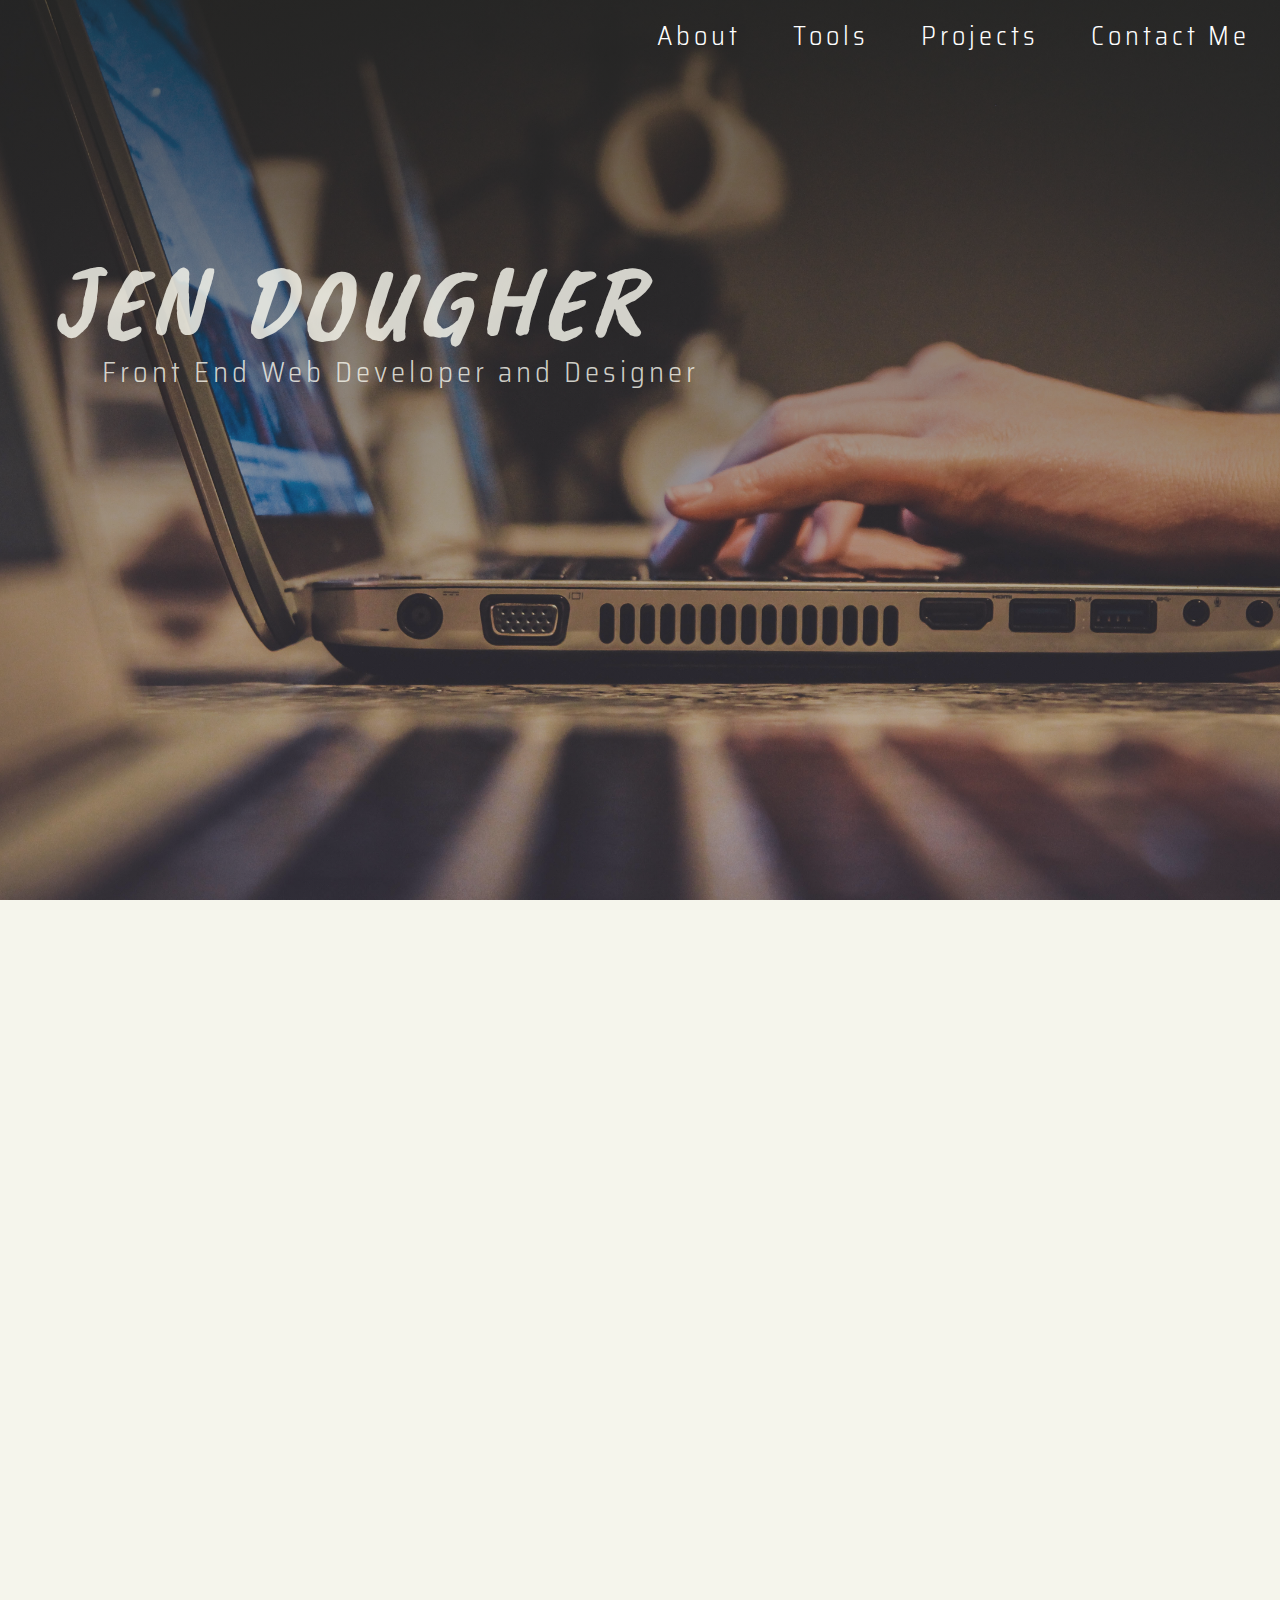
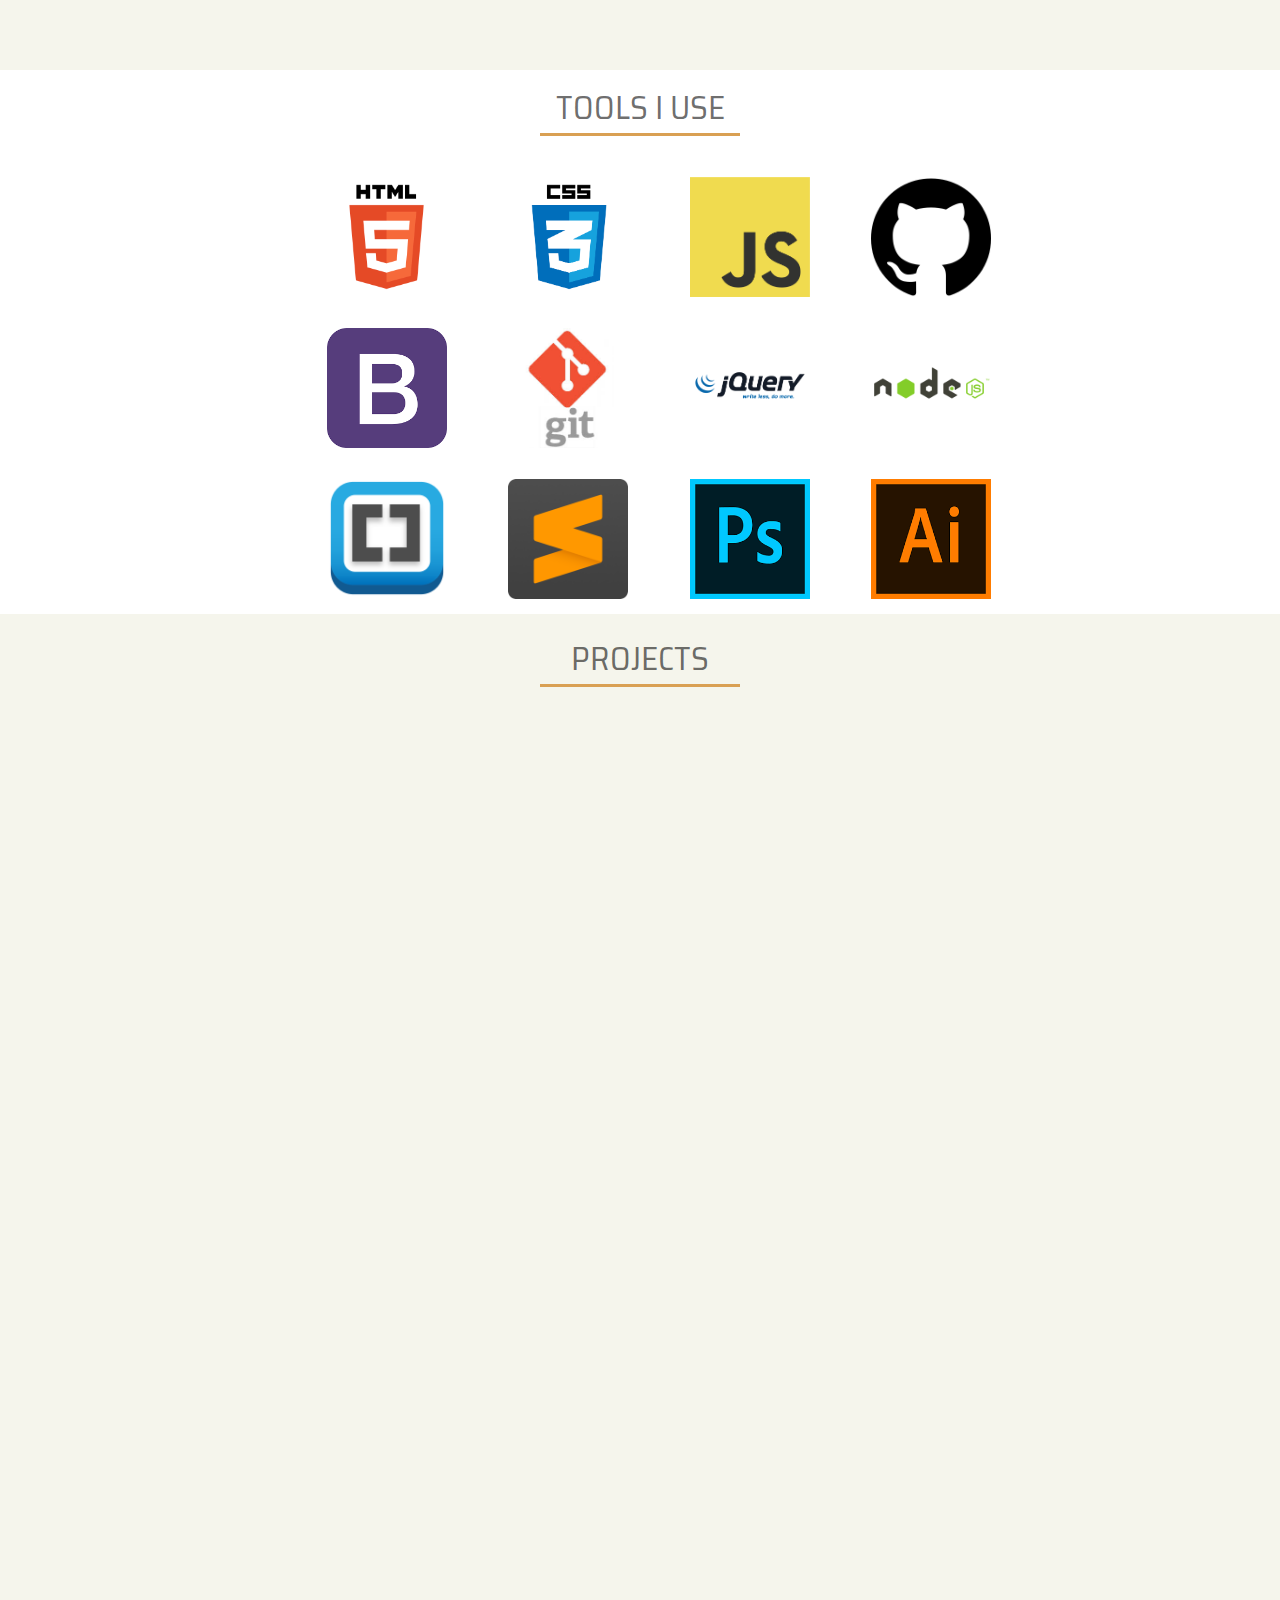
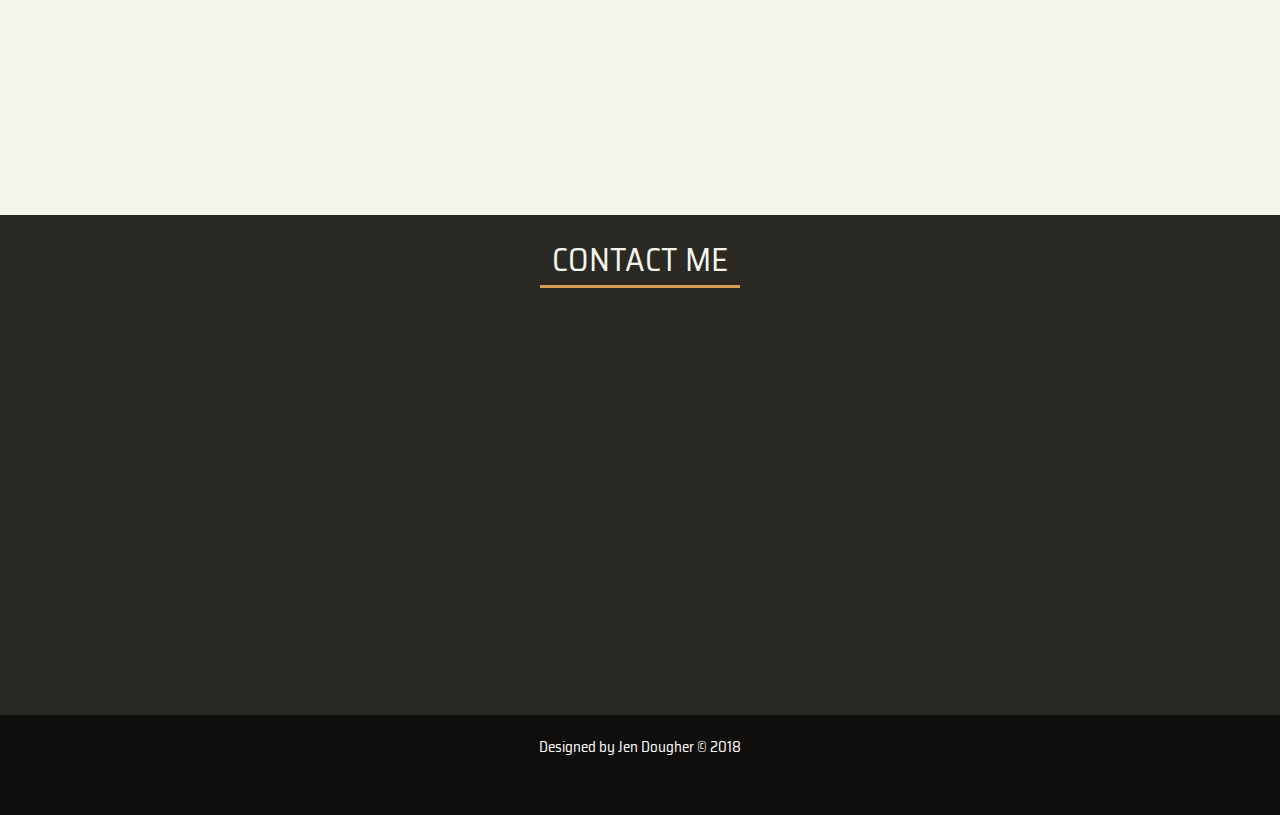
==== commit ee689e63: "added gallery files and associated images.  Worked more on responsiveness for all screen sizes." ====
--- a/index.html
+++ b/index.html
@@ -51,7 +51,7 @@
            About Me
           </h2>
           <div class="about-box">
-              <div class="photo-box">
+              <div class="photo-box clearfix">
                   <img src="lib/pics/06-square2ps.jpg">
               </div>
               <div class="bio-box">
@@ -59,12 +59,12 @@
                   I have a love for web development and design and I'm eager to apply the skills I've gained over the past year in a junior front end web development position.  <br>
                   I have an eye for design and an investigative mind, with experience in both the creative and technical fields.  One-part artist and one-part scientist, I love to explore and pick apart problems while keeping aesthetics in mind. <br><br>
                   When not coding, I can be found exploring our amazing planet, birding, watching Studio Ghibli movies, or doting over my ridiculously adorable cat, Bindi. <br>
+                  <a href="#" target="_blank" class="instagram"> I also illustrate silly things and take pictures. 
 <!--
-                  <a href="https://www.instagram.com/jen_dougher/" target="_blank" class="instagram"> I also illustrate silly things and take pictures. 
                       <i class="fas fa-long-arrow-alt-right"></i>
                       <i class="fab fa-instagram"></i>
+-->
                       </a>
--->
                   </p>
              </div>
          </div>
@@ -135,19 +135,19 @@
                 <li><img src="/lib/toollogos/sublimetext.png">
                     <div class="tools-overlay"></div>
                     <div class="overlay-tool-name-2">
-                        Sublime Text
+                        Sublime <br>Text
                     </div>
                 </li>
                 <li><img src="/lib/toollogos/photoshop.png">
                     <div class="tools-overlay"></div>
                     <div class="overlay-tool-name-2">
-                        Photoshop CC
+                        Photoshop <br>CC
                     </div>
                 </li>
                 <li><img src="/lib/toollogos/illustrator.png">
                     <div class="tools-overlay"></div>
                     <div class="overlay-tool-name-2">
-                        Illustrator CC
+                        Illustrator <br>CC
                     </div>
                 </li>
             </ul>
--- a/css/style.css
+++ b/css/style.css
@@ -113,6 +113,15 @@
     color: #d9a053;
     border: 2px solid #d9a053;
 }
+
+
+/* -------------------------------------*/
+/* ----------- STICKY NAV BAR -----------*/
+/* -------------------------------------*/
+
+
+
+
 
 /* -------------------------------------*/
 /* --------- HERO SECTION -----------*/
@@ -192,7 +201,6 @@
     font-size: 1.4em;
 }
 
-/*
 .instagram {
     line-height: 5;
     text-decoration: none;
@@ -205,9 +213,8 @@
 .instagram:hover {
      background-color: #ba6b00;
 }
-*/
+
 /*
-
 .bio-box .fa-long-arrow-alt-right, .bio-box .fa-instagram {
     font-size: 1.4em;
     vertical-align:middle;
@@ -221,6 +228,7 @@
 
 }
 */
+
 /*----------------------------
 /*---- Tools I Use ----- */
 /*----------------------------*/
@@ -268,6 +276,7 @@
 
 .overlay-tool-name, .overlay-tool-name-2 {
     font-size: 1.8em;
+/*    text-align: center;*/
     color: #50350f;
     position: absolute;
     font-weight: 500;
--- a/css/queries.css
+++ b/css/queries.css
@@ -13,12 +13,51 @@
         padding: 1%;
         width: 23%;
     }
+    
+    .overlay-tool-name {
+/*        width: 0%;*/
+/*        margin-left: 10%;*/
+        width: 90%;
+    }
+    
+    .overlay-tool-name-2 {
+/*        width: 0%;*/
+/*        margin-left: 10%;*/
+        width: 90%;
+/*        margin-bottom: -20px;*/
+    }
+    
+    .tools-list li:hover .overlay-tool-name-2 {
+/*    margin-bottom: 50px;*/
+    }
+    
 }
 
 
 /* Small tablets to big tablets: from 768px to 1023px */
 @media only screen and (max-width: 1023px) {
-   
+    
+    .instagram  {
+        font-size: .9em;
+    }
+    
+    .tools-list li:hover .overlay-tool-name-2 {
+    margin-bottom: 20px;
+    }
+    
+    .overlay-tool-name {
+        width: 80%;
+        font-size: 1.6em;
+        margin-left: 6%;
+
+    }
+    
+    .overlay-tool-name-2 {
+        width: 90%;
+        font-size: 1.6em;
+    }
+    
+
     .form {
         width: 60%;
     }
@@ -52,7 +91,25 @@
         clear: both;
     }
     
+    
+    .instagram  {
+        font-size: 1em;
+    }
+
+    
     .section-tools { width: 90%; }
+    
+    .overlay-tool-name {
+        width: 83%;
+     text-align: center;
+
+    }
+    
+    .overlay-tool-name-2 {
+        width: 90%;
+    }
+    
+    
     
     .form { width: 90%;}
 }
@@ -113,7 +170,17 @@
 /* Small phones: from 0 to 480px */
 @media only screen and (max-width: 480px) {
     
+    .nav-btns {
+        visibility: hidden;
+    }
+    
     .name h1 { font-size: 6.5em; }
+    
+    .name h2 { 
+        font-size: 1.7em; 
+        width: 80%;
+        margin-top: 5px;
+    }
     
     .about-box { width: 100%; }
     
@@ -126,6 +193,10 @@
         width: 95%;
         padding-top: 1%
     }
+    
+     .instagram  {
+        font-size: .85em;
+    }
 
     .project-grid li {
     width: 320px;
@@ -137,6 +208,7 @@
         top: 190px;
     }
     
+    
     .section-tools { width: 80%; }
     
     .tools-list li {
@@ -144,12 +216,17 @@
         padding-bottom: 10px;
     }
 
-    .overlay-tool-name, .overlay-tool-name-2 {
-    font-size: 1.5em;
-    margin-left: -10%;
-        width: 100%;
+    .overlay-tool-name-2 {
+        margin-left: 3%;
     }
     
     .project-info h3 { padding-top: 19%; }
     
+    .project-img-3 { background-position: center bottom -39px;}
+    
+    .designed-by h4 {
+        width: 55%;
+        margin-left: 22.5%;
+    }
+    
 }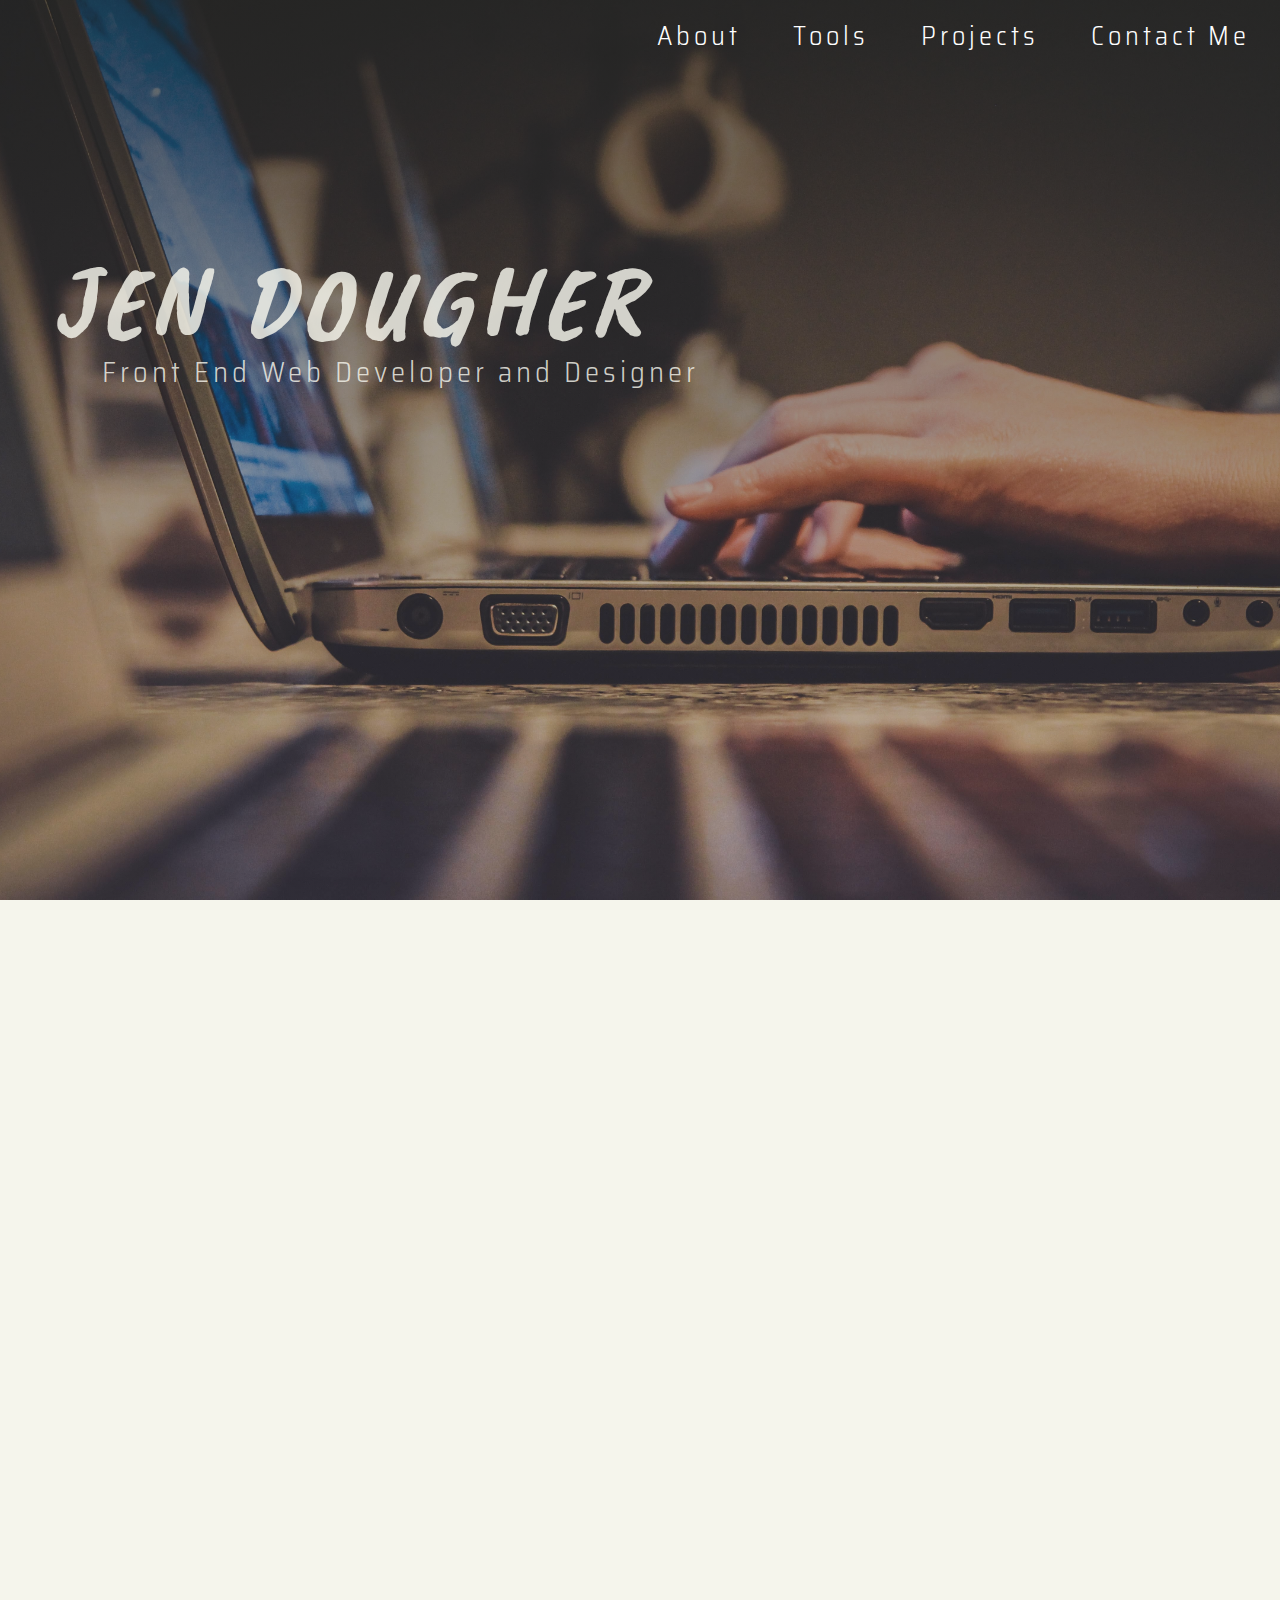
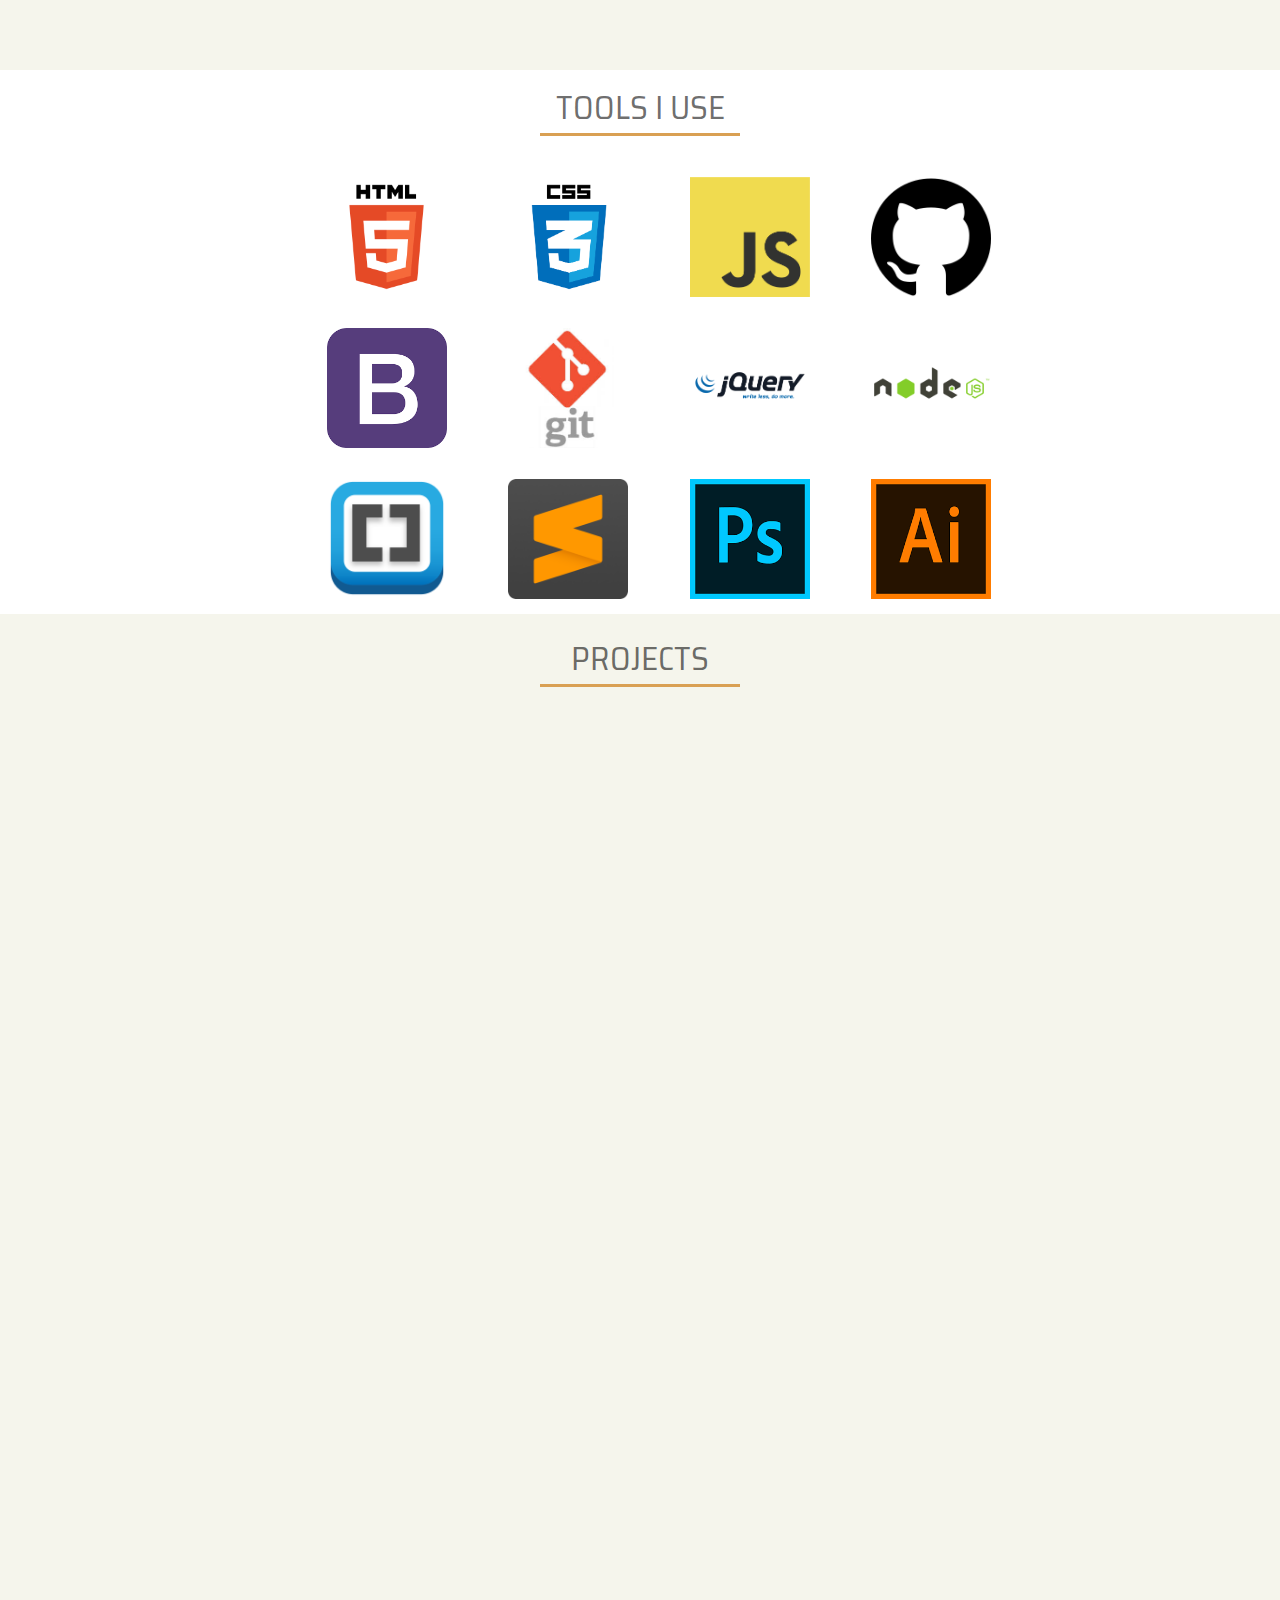
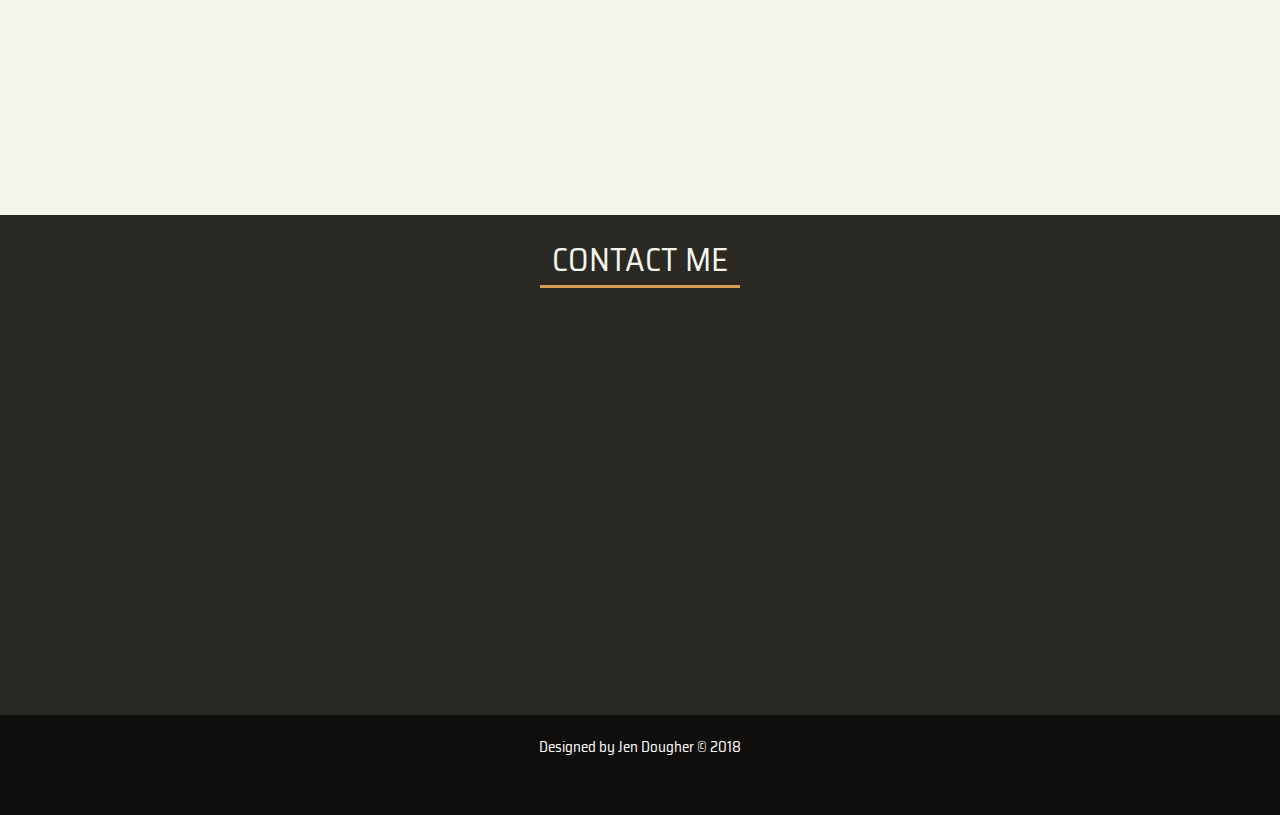
==== commit 9022313b: "added Vimeo icon to footer" ====
--- a/index.html
+++ b/index.html
@@ -59,7 +59,7 @@
                   I have a love for web development and design and I'm eager to apply the skills I've gained over the past year in a junior front end web development position.  <br>
                   I have an eye for design and an investigative mind, with experience in both the creative and technical fields.  One-part artist and one-part scientist, I love to explore and pick apart problems while keeping aesthetics in mind. <br><br>
                   When not coding, I can be found exploring our amazing planet, birding, watching Studio Ghibli movies, or doting over my ridiculously adorable cat, Bindi. <br>
-                  <a href="#" target="_blank" class="instagram"> I also illustrate silly things and take pictures. 
+                  <a href="/coming-soon.html" target="_blank" class="instagram"> I also illustrate silly things and take pictures. 
 <!--
                       <i class="fas fa-long-arrow-alt-right"></i>
                       <i class="fab fa-instagram"></i>
@@ -249,6 +249,7 @@
                 <ul>
                   <li><a href="https://github.com/jendougher" target="_blank"><i class="fab fa-github"></i></a></li>
                   <li><a href="https://www.linkedin.com/in/jen-d-794694174/" target="_blank"><i class="fab fa-linkedin"></i></a></li>
+                  <li><a href="https://vimeo.com/jendougher" target="_blank"><i class="fab fa-vimeo-v"></i></a></li>
                   </ul>
               </div>
       </section>
--- a/css/style.css
+++ b/css/style.css
@@ -65,7 +65,7 @@
 .title:hover:after { transform: scaleX(0); }
 
 header {
-    background-image: linear-gradient(rgba(36, 36, 31, 0.69), rgba(69, 54, 54, 0.17)),url("../lib/john-schnobrich-520019-unsplash.jpg");
+    background-image: linear-gradient(rgba(36, 36, 31, 0.69), rgba(69, 54, 54, 0.17)),url("../lib/john-schnobrich-520019-unsplash-min.jpg");
     background-size: cover;
     background-position: center;
     background-attachment: fixed;
@@ -116,36 +116,11 @@
 
 
 /* -------------------------------------*/
-/* ----------- STICKY NAV BAR -----------*/
-/* -------------------------------------*/
-
-
-
-
-
-/* -------------------------------------*/
 /* --------- HERO SECTION -----------*/
 /* -------------------------------------*/
-.name h1, .name h2 {
-    color: rgba(245, 245, 236, 0.83);
-/*    text-transform: uppercase;*/
-    
-/*    font-family: 'Saira Semi Condensed', sans-serif;*/
-/*    font-weight: 300;*/
-}
-
-/*
-Lato 
-Raleway 
-Roboto 
-Montserrat
-Titillium Web -- like saira, but i like saira a bit more  
-Caveat Brush
-Caveat -- too slanty
-Just Another Hand -- too bubbly/girly
-Nanum Pen Script -- a bit too childish
-Permanent Marker
-*/
+.name h1, .name h2 { color: rgba(245, 245, 236, 0.83); }
+
+
 .name h1 {
     text-transform: uppercase;
     letter-spacing: 6px;
@@ -437,7 +412,7 @@
 /*----- Individual Project Boxes -------*/
 .project-img-1 {
     position: relative;
-    background: linear-gradient(rgba(0, 0, 0, .50), rgba(0, 0, 0, 0.20)), url(../lib/julian-bialowas-1969-unsplash.jpg);
+    background: linear-gradient(rgba(0, 0, 0, .50), rgba(0, 0, 0, 0.20)), url(../lib/julian-bialowas-1969-unsplash-min2.jpg);
     background-size: 500px auto;   
 }
 
@@ -460,7 +435,7 @@
 }
 
 .project-img-5 {
-    background: linear-gradient(rgba(0, 0, 0, 0.50), rgba(0, 0, 0, 0.10)), url(../lib/john-schnobrich-520019-unsplash.jpg);
+    background: linear-gradient(rgba(0, 0, 0, 0.50), rgba(0, 0, 0, 0.10)), url(../lib/john-schnobrich-520019-unsplash-min.jpg);
 background-size: auto 370px;
     background-position: top;
 }
--- a/css/queries.css
+++ b/css/queries.css
@@ -171,10 +171,20 @@
 @media only screen and (max-width: 480px) {
     
     .nav-btns {
-        visibility: hidden;
-    }
-    
-    .name h1 { font-size: 6.5em; }
+        width: 100%;
+        font-size: .81em;
+        margin: 10px auto 0 auto;
+        z-index: 5;
+        
+    }
+    
+    .nav-btns a {
+        padding: 5px;
+        z-index: 5;
+        
+    }
+    
+    .name h1 { font-size: 6.5em; margin-top: -10%; }
     
     .name h2 { 
         font-size: 1.7em; 
@@ -225,8 +235,10 @@
     .project-img-3 { background-position: center bottom -39px;}
     
     .designed-by h4 {
-        width: 55%;
-        margin-left: 22.5%;
+        width: 100%;
+        position: absolute;
+        margin: 9% 0 0 0;
+/*        margin-left: 22.5%;*/
     }
     
 }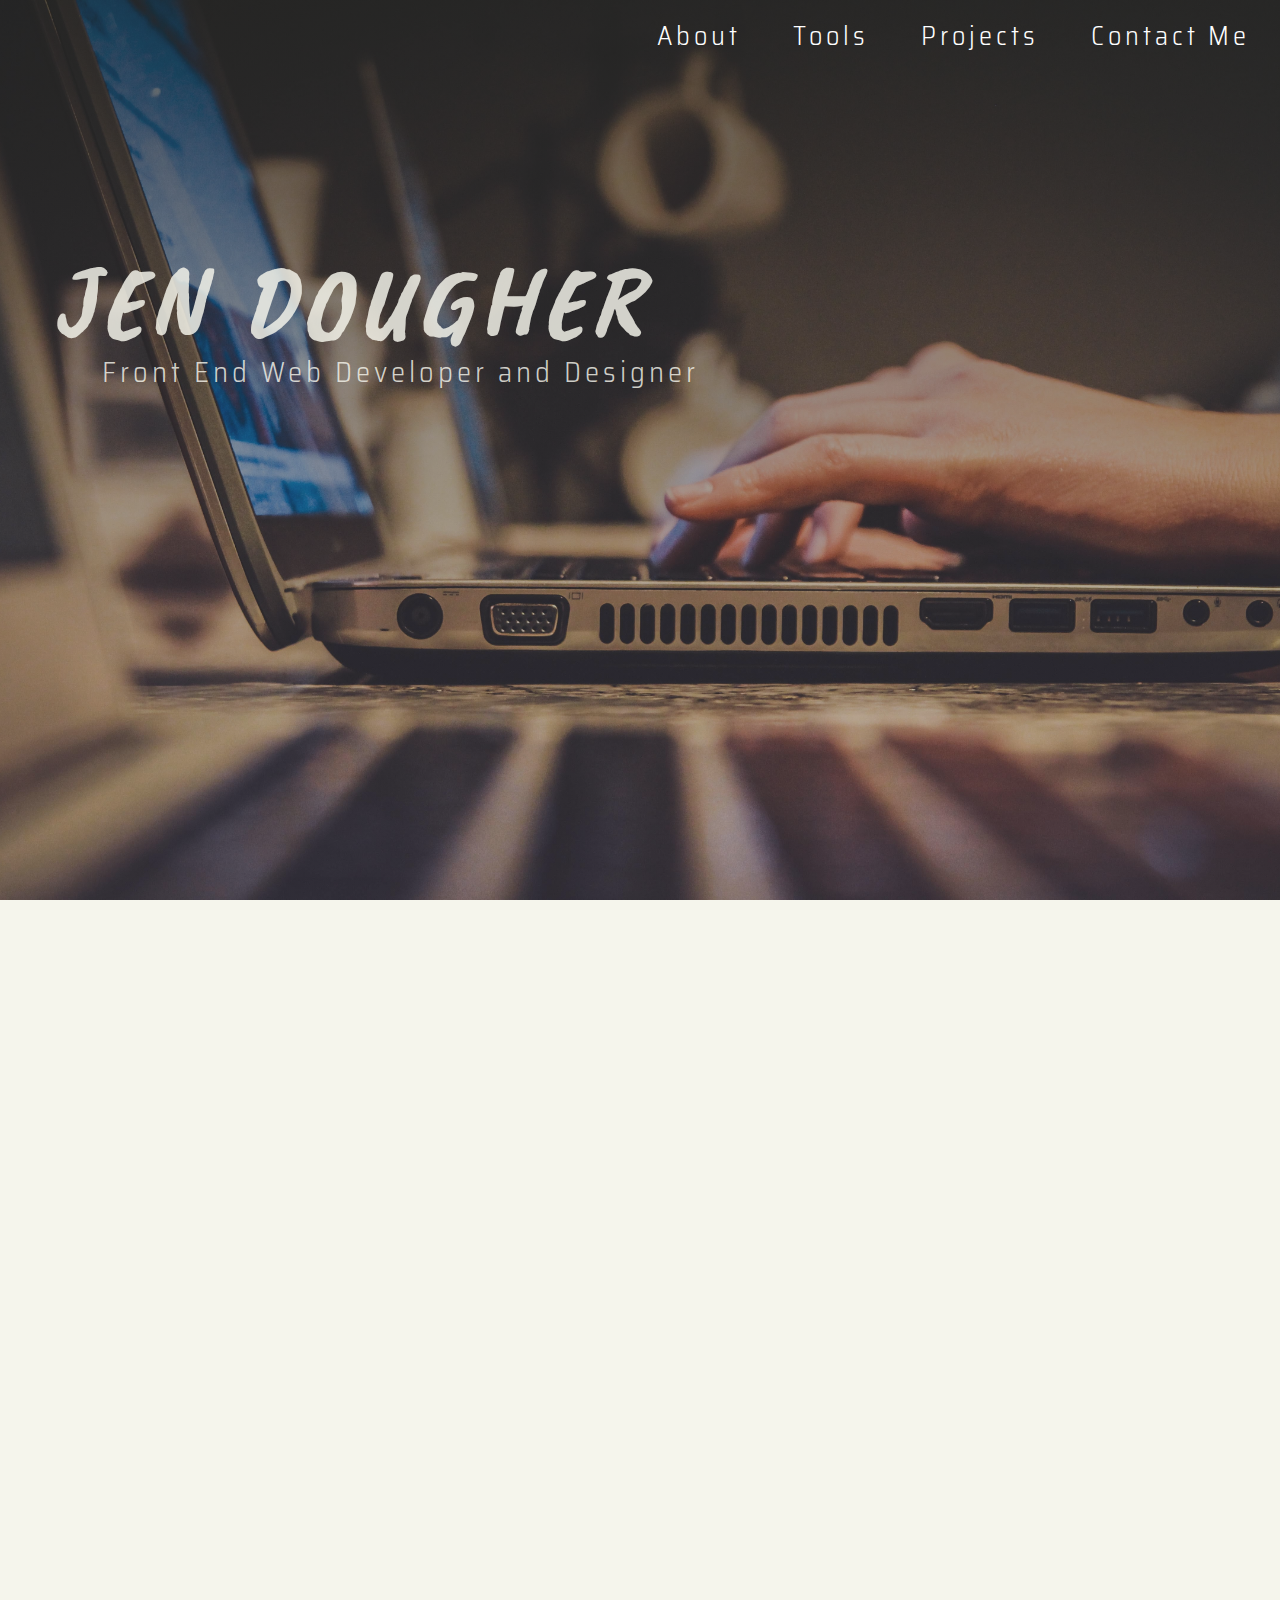
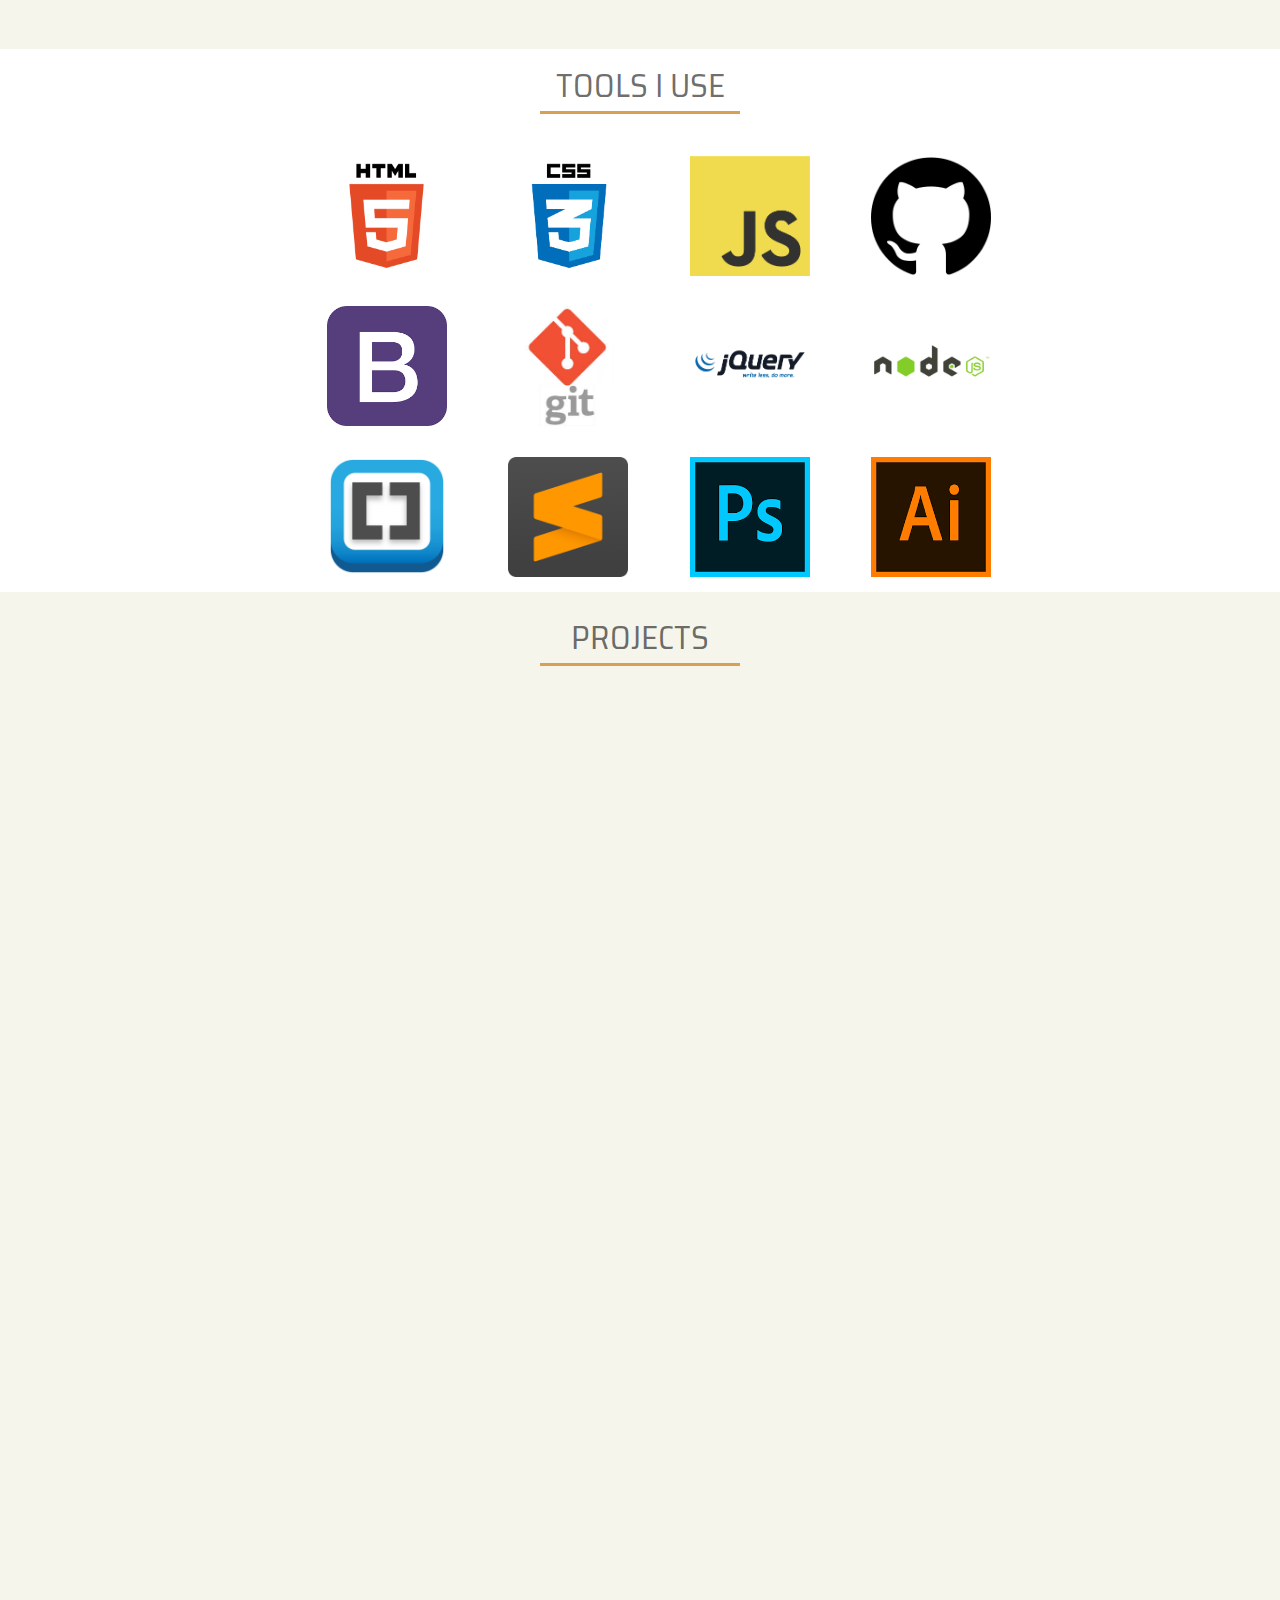
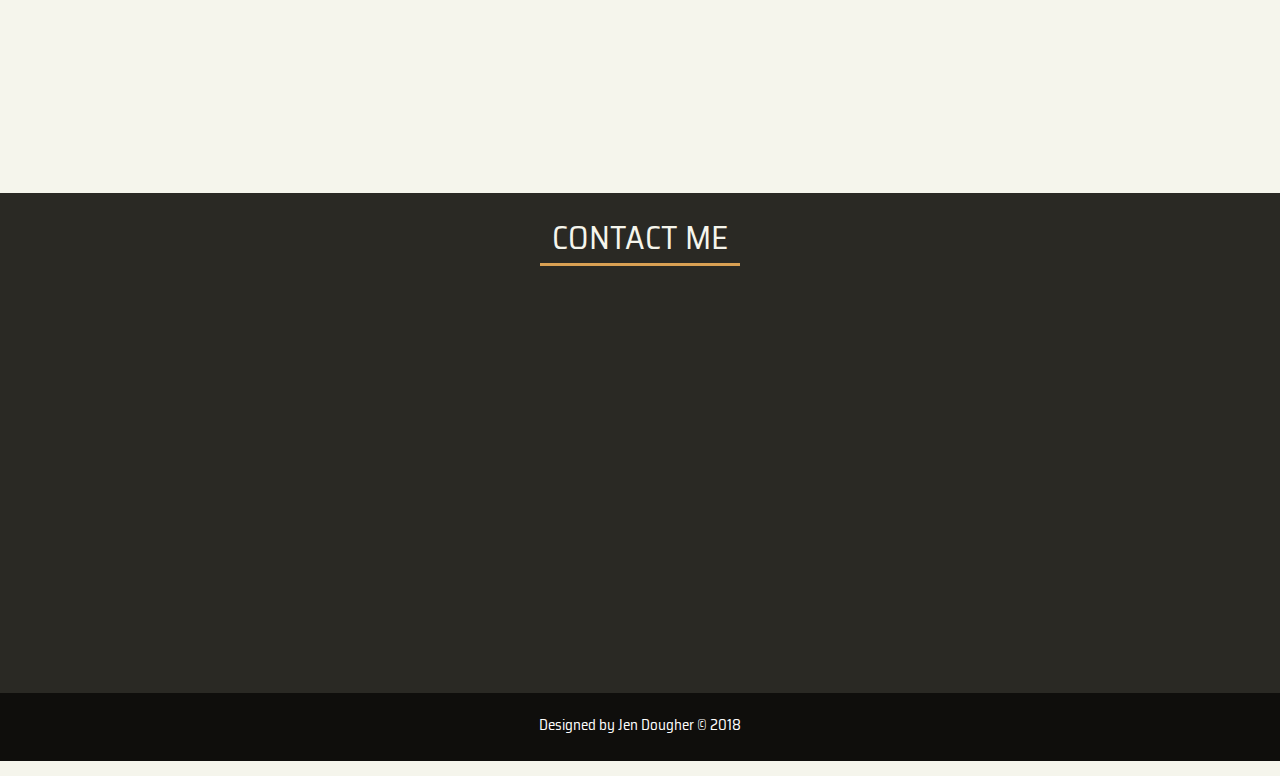
==== commit 52912c26: "added downloaded resume pdf, redesigned link to gallery, cleaned up code in files." ====
--- a/index.html
+++ b/index.html
@@ -5,25 +5,16 @@
     <meta charset="utf-8">
       
     <title>Jen Dougher | Front End Web Developer and Designer</title>
-      
+      <!-- FONTS -->
+      <link href="https://fonts.googleapis.com/css?family=Saira+Semi+Condensed:300,400,500" rel="stylesheet">
+      <link href="https://fonts.googleapis.com/css?family=Caveat+Brush|Caveat:700" rel="stylesheet">
+      <!-- Font Awesome Icons -->
+      <link rel="stylesheet" href="https://use.fontawesome.com/releases/v5.4.2/css/all.css" integrity="sha384-/rXc/GQVaYpyDdyxK+ecHPVYJSN9bmVFBvjA/9eOB+pb3F2w2N6fc5qB9Ew5yIns" crossorigin="anonymous">
+      <!--  FILE LINKS -->
       <link rel="stylesheet" href="https://cdnjs.cloudflare.com/ajax/libs/animate.css/3.2.0/animate.min.css">
-      
-<!--      experimenting with diff fonts -->
-      <link href="https://fonts.googleapis.com/css?family=Saira+Semi+Condensed:300,400,500" rel="stylesheet">
-      <link href="https://fonts.googleapis.com/css?family=Lato:300,400" rel="stylesheet">
-      <link href="https://fonts.googleapis.com/css?family=Raleway:300,400" rel="stylesheet">
-      <link href="https://fonts.googleapis.com/css?family=Roboto" rel="stylesheet">
-      <link href="https://fonts.googleapis.com/css?family=Caveat+Brush|Caveat:700" rel="stylesheet">
-
-      
-<!--       Font Awesome Icons -->
-      <link rel="stylesheet" href="https://use.fontawesome.com/releases/v5.4.2/css/all.css" integrity="sha384-/rXc/GQVaYpyDdyxK+ecHPVYJSN9bmVFBvjA/9eOB+pb3F2w2N6fc5qB9Ew5yIns" crossorigin="anonymous">
-
-
-      
-    <link rel="stylesheet" type="text/css" href="/vendors/grid.css">
-    <link rel="stylesheet" type="text/css" href="/css/style.css">
-    <link rel="stylesheet" type="text/css" href="/css/queries.css">
+      <link rel="stylesheet" type="text/css" href="/vendors/grid.css">
+      <link rel="stylesheet" type="text/css" href="/css/style.css">
+      <link rel="stylesheet" type="text/css" href="/css/queries.css">
     </head>
   <body>
       
@@ -52,19 +43,18 @@
           </h2>
           <div class="about-box">
               <div class="photo-box clearfix">
-                  <img src="lib/pics/06-square2ps.jpg">
+                  <img src="lib/pics/photosShoot10cropEditPS.jpg">
               </div>
               <div class="bio-box">
                   <p>Hi, I'm Jen.   <br>
                   I have a love for web development and design and I'm eager to apply the skills I've gained over the past year in a junior front end web development position.  <br>
-                  I have an eye for design and an investigative mind, with experience in both the creative and technical fields.  One-part artist and one-part scientist, I love to explore and pick apart problems while keeping aesthetics in mind. <br><br>
-                  When not coding, I can be found exploring our amazing planet, birding, watching Studio Ghibli movies, or doting over my ridiculously adorable cat, Bindi. <br>
-                  <a href="/coming-soon.html" target="_blank" class="instagram"> I also illustrate silly things and take pictures. 
-<!--
-                      <i class="fas fa-long-arrow-alt-right"></i>
-                      <i class="fab fa-instagram"></i>
--->
-                      </a>
+                  I have an eye for design and an investigative mind, with experience in both the creative and technical fields.  One-part artist and one-part scientist, I love to explore and pick apart problems while keeping aesthetics in mind. <br>
+                  When not coding, I can be found exploring our amazing planet, birding, watching Studio Ghibli movies, or doting over my ridiculously adorable cat, Bindi.&nbsp;
+                  <a href="/coming-soon.html" target="_blank" class="link"> I also illustrate silly things and take pictures. </a><br>
+                  <div class="resume clearfix">
+                  <a href="/lib/jenDougherResume.pdf" target="_blank" class="instagram"> Downloadable Resumé</a>
+                  </div>
+                  </a>
                   </p>
              </div>
          </div>
@@ -72,87 +62,87 @@
       
       <!-- TOOLBOX SECTION  -->
       <div class="tools-parent-div">
-      <section class="section-tools js--section-tools">
-          <div class="row">
-            <h2 class="title">
-                Tools I Use
-            </h2>
-            <ul class="tools-list" id="left-padding-remove">
-                <li><img src="/lib/toollogos/html5.png" alt="html5">
-                    <div class="tools-overlay"></div>
-                    <div class="overlay-tool-name">
-                        HTML5
-                    </div>
-                </li>
-                <li><img src="/lib/toollogos/css3.png">
-                    <div class="tools-overlay"></div>
-                    <div class="overlay-tool-name">
-                        CSS3
-                    </div>
-                </li>
-                <li><img src="/lib/toollogos/js.png">
-                    <div class="tools-overlay"></div>
-                    <div class="overlay-tool-name">
-                        JavaScript
-                    </div>
-                </li>
-                <li><img src="/lib/toollogos/github2.png">
-                    <div class="tools-overlay"></div>
-                    <div class="overlay-tool-name">
-                        Github
-                    </div>
-                </li>
-                <li><img src="/lib/toollogos/download.png">
-                    <div class="tools-overlay"></div>
-                    <div class="overlay-tool-name">
-                        Bootstrap
-                    </div>
-                </li>
-                <li><img src="/lib/toollogos/git2.jpg">
-                    <div class="tools-overlay"></div>
-                    <div class="overlay-tool-name">
-                        Git
-                    </div>
-                </li>
-                <li><img src="/lib/toollogos/jquery.png" class="centered-img">
-                    <div class="tools-overlay"></div>
-                    <div class="overlay-tool-name">
-                        jQuery
-                    </div>
-                </li>
-                <li><img src="/lib/toollogos/nodejs.png" class="centered-img">
-                    <div class="tools-overlay"></div>
-                    <div class="overlay-tool-name">
-                        NodeJS
-                    </div>
-                </li>
-                <li><img src="/lib/toollogos/brackets.png">
-                    <div class="tools-overlay"></div>
-                    <div class="overlay-tool-name">
-                        Brackets
-                    </div>
-                </li>
-                <li><img src="/lib/toollogos/sublimetext.png">
-                    <div class="tools-overlay"></div>
-                    <div class="overlay-tool-name-2">
-                        Sublime <br>Text
-                    </div>
-                </li>
-                <li><img src="/lib/toollogos/photoshop.png">
-                    <div class="tools-overlay"></div>
-                    <div class="overlay-tool-name-2">
-                        Photoshop <br>CC
-                    </div>
-                </li>
-                <li><img src="/lib/toollogos/illustrator.png">
-                    <div class="tools-overlay"></div>
-                    <div class="overlay-tool-name-2">
-                        Illustrator <br>CC
-                    </div>
-                </li>
-            </ul>
-          </div>
-      </section>
+          <section class="section-tools js--section-tools">
+              <div class="row">
+                <h2 class="title">
+                    Tools I Use
+                </h2>
+                <ul class="tools-list" id="left-padding-remove">
+                    <li><img src="/lib/toollogos/html5.png" alt="html5">
+                        <div class="tools-overlay"></div>
+                        <div class="overlay-tool-name">
+                            HTML5
+                        </div>
+                    </li>
+                    <li><img src="/lib/toollogos/css3.png">
+                        <div class="tools-overlay"></div>
+                        <div class="overlay-tool-name">
+                            CSS3
+                        </div>
+                    </li>
+                    <li><img src="/lib/toollogos/js.png">
+                        <div class="tools-overlay"></div>
+                        <div class="overlay-tool-name">
+                            JavaScript
+                        </div>
+                    </li>
+                    <li><img src="/lib/toollogos/github2.png">
+                        <div class="tools-overlay"></div>
+                        <div class="overlay-tool-name">
+                            Github
+                        </div>
+                    </li>
+                    <li><img src="/lib/toollogos/download.png">
+                        <div class="tools-overlay"></div>
+                        <div class="overlay-tool-name">
+                            Bootstrap
+                        </div>
+                    </li>
+                    <li><img src="/lib/toollogos/git2.jpg">
+                        <div class="tools-overlay"></div>
+                        <div class="overlay-tool-name">
+                            Git
+                        </div>
+                    </li>
+                    <li><img src="/lib/toollogos/jquery.png" class="centered-img">
+                        <div class="tools-overlay"></div>
+                        <div class="overlay-tool-name">
+                            jQuery
+                        </div>
+                    </li>
+                    <li><img src="/lib/toollogos/nodejs.png" class="centered-img">
+                        <div class="tools-overlay"></div>
+                        <div class="overlay-tool-name">
+                            NodeJS
+                        </div>
+                    </li>
+                    <li><img src="/lib/toollogos/brackets.png">
+                        <div class="tools-overlay"></div>
+                        <div class="overlay-tool-name">
+                            Brackets
+                        </div>
+                    </li>
+                    <li><img src="/lib/toollogos/sublimetext.png">
+                        <div class="tools-overlay"></div>
+                        <div class="overlay-tool-name-2">
+                            Sublime <br>Text
+                        </div>
+                    </li>
+                    <li><img src="/lib/toollogos/photoshop.png">
+                        <div class="tools-overlay"></div>
+                        <div class="overlay-tool-name-2">
+                            Photoshop <br>CC
+                        </div>
+                    </li>
+                    <li><img src="/lib/toollogos/illustrator.png">
+                        <div class="tools-overlay"></div>
+                        <div class="overlay-tool-name-2">
+                            Illustrator <br>CC
+                        </div>
+                    </li>
+                </ul>
+              </div>
+          </section>
         </div>
     
       <!-- PROJECT SECTION  -->
--- a/css/style.css
+++ b/css/style.css
@@ -4,33 +4,10 @@
 /*projects background-color #f5f4f2*/
 /*#f5f5ec html/body background color */
 
-/*
-Lato 
-Raleway 
-Roboto 
-Montserrat
-Titillium Web -- very very close to saira semi condensed. but i like saira more. 
-Caveat Brush
-Caveat 
-East Sea Dokdo
-Gochi Hand
-Just Another Hand
-Mali
-Nanum Pen Script
-Permanent Marker
-*/
-
-/*
-* {
-    padding: 0;
-    margin: 0;
-}
-*/
 html, body {
     margin: 0;
     font-size: 15px;
     font-weight: 300;
-/*    font-family: "Saira Semi Condensed", sans-serif;*/
     font-family: "Saira Semi Condensed", sans-serif;
     background-color: #f5f5ec;
 }
@@ -44,11 +21,6 @@
     text-align: center;
     color: rgba(0, 0, 0, 0.59);
     font-size: 2.2em;
-/*
-    font-family: "Caveat Brush";
-    letter-spacing: 2px;
-    font-style:italic;
-*/
     border-bottom: 3px solid transparent;
     width: 200px;
     text-transform: uppercase;
@@ -56,11 +28,11 @@
 }
 
 .title:after {
-  display:block;
-  content: '';
-  border-bottom: solid 3px #d9a053;  
-  transform: scaleX(1);  
-  transition: all 250ms ease-in;}
+    display:block;
+    content: '';
+    border-bottom: solid 3px #d9a053;  
+    transform: scaleX(1);  
+    transition: all 250ms ease-in;}
 
 .title:hover:after { transform: scaleX(0); }
 
@@ -82,10 +54,18 @@
     transition: background .3s ease;
 }
 
-.overlay {
-    border-radius: 20px;
-}
-
+.overlay { border-radius: 20px; }
+
+.link {
+    color: #bf7613;
+    text-decoration: none;
+    border-bottom: 2px solid #e69e3d;
+}
+
+.link:hover {
+    color: #000000;
+    border-bottom: none;
+}
 
 
 /* -------------------------------------*/
@@ -98,7 +78,6 @@
 }
 
 .nav-btns a {
-/*    font-family: "Saira Semi Condensed", sans-serif;*/
     color: white;
     text-decoration: none;
     letter-spacing: 4px;
@@ -133,7 +112,6 @@
 }
 
 .name h2 {
-/*    font-family: "Caveat", sans-serif;*/
     font-weight: 300;
     letter-spacing: 4px;
     margin-left: 8%;
@@ -141,10 +119,10 @@
     margin-top: -18px;
 }
 
+
 /* -------------------------------------*/
 /* --------- ABOUT ME SECTION  -----------*/
 /* -------------------------------------*/
-
 .about-box {
     width: 90%;
     margin: 0 auto;  
@@ -152,21 +130,17 @@
 .about-box img {
     float: left;
     width: 25%;
-/*    min-width: 40%;*/
     margin: 2% 0 0 8%;
     max-width: 350px;
-/*
-    margin-left: 60px;
-    margin-top: 35px;
-*/
     border-radius: 50%;
     border:5px solid #d9a053;
 }
 
 .bio-box {
+    padding-left: 2%;
     margin: 4% 0% 9% 35%;
     width: 55%;
-/*    max-width: 850px;*/
+    max-width: 850px;
     font-size: 1.07em;
 }
 
@@ -174,6 +148,7 @@
     width: 100%;
     text-align: center;
     font-size: 1.4em;
+    text-align:justify;
 }
 
 .instagram {
@@ -185,24 +160,14 @@
     color: white;
 }
 
-.instagram:hover {
-     background-color: #ba6b00;
-}
-
-/*
-.bio-box .fa-long-arrow-alt-right, .bio-box .fa-instagram {
-    font-size: 1.4em;
-    vertical-align:middle;
-    height: 35px;
-}
-
-.bio-box .fa-instagram {
-    font-size: 1.7em;
-    height: 45px;
-    padding-left: 3px;
-
-}
-*/
+.instagram:hover { background-color: #ba6b00; }
+
+.resume {
+    font-size: 1.3em;
+    margin-left: 30%;
+    letter-spacing: .5px;
+}
+
 
 /*----------------------------
 /*---- Tools I Use ----- */
@@ -217,18 +182,14 @@
     margin: 0 auto;
 }
 
-.tools-list {
-    width: 100%;
-}
-
+.tools-list { width: 100%; }
 
  .tools-list li {
      position: relative;
      margin: 2% 4% 2% 4%;
      width: 120px;
      height: 120px;
-    float: left;
-/*     display: inline-block;*/
+     float: left;
      text-align: center;
      overflow: hidden;
 }
@@ -251,7 +212,6 @@
 
 .overlay-tool-name, .overlay-tool-name-2 {
     font-size: 1.8em;
-/*    text-align: center;*/
     color: #50350f;
     position: absolute;
     font-weight: 500;
@@ -270,7 +230,6 @@
     opacity: 1;
     margin-bottom: 20px;
 }
-
 
 
 /*----------------------------
@@ -293,9 +252,7 @@
     width: 100%;
 }
 
-.project-grid:after {
-    clear: both;
-}
+.project-grid:after { clear: both; }
 
 .project-grid:after, 
 .project-grid:before {
@@ -330,7 +287,6 @@
 
 .project-info p {
     color: #fff;
-/*    padding: 0 5px;*/
     margin: 0 30px;
     font-size: 14px;
     line-height: 1.7;
@@ -340,7 +296,6 @@
     width: 100%;
     height: 100%;
     position: relative;
-/*    cursor: pointer;*/
     border-radius: 20px;
     -webkit-transition: 0.3s ease-in-out, 
     -webkit-transform 0.3s ease-in-out;
@@ -350,13 +305,9 @@
     transform 0.3s ease-in-out, ;
 }
 
-.project-box h3 {
-    font-weight: 500;
-}
+.project-box h3 { font-weight: 500; }
 
 /* ---- Project Box Overlay ------*/
-
-
 .overlay-btns {
     position: absolute;
     width: 420px;
@@ -372,7 +323,6 @@
     width 200px;
     padding: 12px 28px;
     margin: 10px;
-/*    text-align: center;*/
     color: white;
     border: 2px solid white;
     border-radius: 15px;
@@ -386,18 +336,12 @@
     color: orange;
 }
 
-.overlay-btns span {
-    font-size: 5px;
-}
+.overlay-btns span { font-size: 5px; }
 
 /*-------Project box hover effects ------------*/
-.project-box:hover {
-    transform: scale(1.05);
-}
-
-.project-box:hover .project-info {
-    bottom: 35px;
-}
+.project-box:hover { transform: scale(1.05); }
+
+.project-box:hover .project-info { bottom: 35px; }
 
 .project-box:hover .overlay{
     display: block;
@@ -405,9 +349,7 @@
     background: rgba(0, 0, 0, .6);
 }
 
-.project-box:hover .overlay-btns {
-    opacity: 1;
-}
+.project-box:hover .overlay-btns { opacity: 1; }
 
 /*----- Individual Project Boxes -------*/
 .project-img-1 {
@@ -418,27 +360,28 @@
 
 .project-img-2 {
     background: linear-gradient(rgba(0, 0, 0, 0.50), rgba(0, 0, 0, 0.10)), url(../lib/omnifoodreplace.jpg);
-background-size: 420px 420px;
+    background-size: 420px 420px;
     background-position: right;
 }
 
 .project-img-3 {
     background: linear-gradient(rgba(0, 0, 0, 0.50), rgba(0, 0, 0, 0.10)), url(../lib/colorgame.jpg);
-background-size: auto 460px;
+    background-size: auto 460px;
     background-position: bottom;
 }
 
 .project-img-4 {
     background: linear-gradient(rgba(0, 0, 0, 0.50), rgba(0, 0, 0, 0.10)), url(../lib/musicgame.jpg);
-background-size: auto 360px;
+    background-size: auto 360px;
     background-position: right;
 }
 
 .project-img-5 {
     background: linear-gradient(rgba(0, 0, 0, 0.50), rgba(0, 0, 0, 0.10)), url(../lib/john-schnobrich-520019-unsplash-min.jpg);
-background-size: auto 370px;
+    background-size: auto 370px;
     background-position: top;
 }
+
 
 /*--------------------------*/
 /*-----CONTACT FORM----- */
@@ -462,16 +405,11 @@
     -webkit-appearance: none;
     -moz-appearance: none;
     appearance: none;
-    
-}
-
-input:-webkit-autofill {
-    -webkit-box-shadow: 0 0 0 30px rgb(15, 14, 12) inset;
-}
-
-input:-webkit-autofill {
-    -webkit-text-fill-color: #f5f5ec;
-}
+}
+
+input:-webkit-autofill { -webkit-box-shadow: 0 0 0 30px rgb(15, 14, 12) inset; }
+
+input:-webkit-autofill { -webkit-text-fill-color: #f5f5ec; }
 
 .input-form {
     padding: 3px 10px;
@@ -499,9 +437,7 @@
     background-color: rgb(15, 14, 12);
 }
 
-textarea:focus, input:focus{
-    outline: none;
-}
+textarea:focus, input:focus { outline: none; }
 
 .btn-form {
     background-color: #000;
@@ -520,13 +456,12 @@
 .btn-form:hover {
     transform: scale(1.1);
     border: 2px solid #d98b20;
-    
-}
+}
+
 
 /*----------------------------*/
 /*--------- FOOTER ---------- */
 /*----------------------------*/
-
 .footer-section {
     background-color: rgb(15, 14, 12);
     height: 100px;
@@ -542,11 +477,9 @@
 }
 
 
-.footer-section {
-    
-}
+.footer-section { height: 100%; }
+
 .footer-section li {
-  
     display: inline;
     list-style: none;
     padding-right: 20px;
@@ -557,13 +490,11 @@
     text-align: right;
 }
 
-.social-links i {
-    font-size: 1.8em;
-}
-
-.social-links a { color: #c4c4c4;}
-
-.social-links a:hover { color: white;}
+.social-links i { font-size: 1.8em; }
+
+.social-links a { color: #c4c4c4; }
+
+.social-links a:hover { color: white; }
 
 
 /* ---------------------------------*/
@@ -572,13 +503,11 @@
 .name h1{
   animation-duration: 1s;
   animation-delay: 1s;
-/*  animation-iteration-count: infinite;*/
 }
 
 .name h2{
   animation-duration: 1s;
   animation-delay: 1.25s;
-/*  animation-iteration-count: infinite;*/
 }
 
 
--- a/css/queries.css
+++ b/css/queries.css
@@ -14,53 +14,31 @@
         width: 23%;
     }
     
-    .overlay-tool-name {
-/*        width: 0%;*/
-/*        margin-left: 10%;*/
-        width: 90%;
-    }
-    
-    .overlay-tool-name-2 {
-/*        width: 0%;*/
-/*        margin-left: 10%;*/
-        width: 90%;
-/*        margin-bottom: -20px;*/
-    }
-    
-    .tools-list li:hover .overlay-tool-name-2 {
-/*    margin-bottom: 50px;*/
-    }
-    
+    .overlay-tool-name { width: 90%; }
+    
+    .overlay-tool-name-2 { width: 90%; }
 }
 
 
 /* Small tablets to big tablets: from 768px to 1023px */
 @media only screen and (max-width: 1023px) {
     
-    .instagram  {
-        font-size: .9em;
-    }
-    
-    .tools-list li:hover .overlay-tool-name-2 {
-    margin-bottom: 20px;
-    }
+    .instagram  { font-size: .9em; }
+    
+    .tools-list li:hover .overlay-tool-name-2 { margin-bottom: 20px; }
     
     .overlay-tool-name {
         width: 80%;
         font-size: 1.6em;
         margin-left: 6%;
-
     }
     
     .overlay-tool-name-2 {
         width: 90%;
         font-size: 1.6em;
     }
-    
-
-    .form {
-        width: 60%;
-    }
+
+    .form { width: 60%; }
 }
 
 /* Small phones to small tablets: from 591 - 767px */
@@ -75,41 +53,32 @@
         padding-right: 0;
     }
     
-     .name h1  {  line-height: .8; }
+    .name h1 {  line-height: .8; }
     
     .name h2 { margin-top: 10px; }
     
-      .photo-box img {
+    .photo-box img {
        width: 50%;
        margin-left: 25%;
     }
     
-      .bio-box {
+    .bio-box {
         margin: 0;
         padding-top: 1px;
         width: 100%;
         clear: both;
     }
-    
-    
-    .instagram  {
-        font-size: 1em;
-    }
-
-    
+        
+    .instagram  { font-size: 1em; }
+
     .section-tools { width: 90%; }
     
     .overlay-tool-name {
         width: 83%;
-     text-align: center;
-
-    }
-    
-    .overlay-tool-name-2 {
-        width: 90%;
-    }
-    
-    
+        text-align: center;
+    }
+    
+    .overlay-tool-name-2 { width: 90%; }
     
     .form { width: 90%;}
 }
@@ -163,7 +132,6 @@
 
     .social-links i {
         font-size: 1.4em;
-        
 }
 
 
@@ -175,13 +143,11 @@
         font-size: .81em;
         margin: 10px auto 0 auto;
         z-index: 5;
-        
     }
     
     .nav-btns a {
         padding: 5px;
         z-index: 5;
-        
     }
     
     .name h1 { font-size: 6.5em; margin-top: -10%; }
@@ -195,8 +161,8 @@
     .about-box { width: 100%; }
     
     .about-box img {
-    width: 60%;
-    margin-left: 20%;
+        width: 60%;
+        margin-left: 20%;
     }
     
     .bio-box {
@@ -209,8 +175,8 @@
     }
 
     .project-grid li {
-    width: 320px;
-    height: 250px;
+        width: 320px;
+        height: 250px;
     }
     
     .overlay-btns {
@@ -218,17 +184,14 @@
         top: 190px;
     }
     
-    
     .section-tools { width: 80%; }
     
     .tools-list li {
-         margin: 0 auto;
+        margin: 0 auto;
         padding-bottom: 10px;
     }
 
-    .overlay-tool-name-2 {
-        margin-left: 3%;
-    }
+    .overlay-tool-name-2 { margin-left: 3%; }
     
     .project-info h3 { padding-top: 19%; }
     
@@ -238,7 +201,6 @@
         width: 100%;
         position: absolute;
         margin: 9% 0 0 0;
-/*        margin-left: 22.5%;*/
     }
     
 }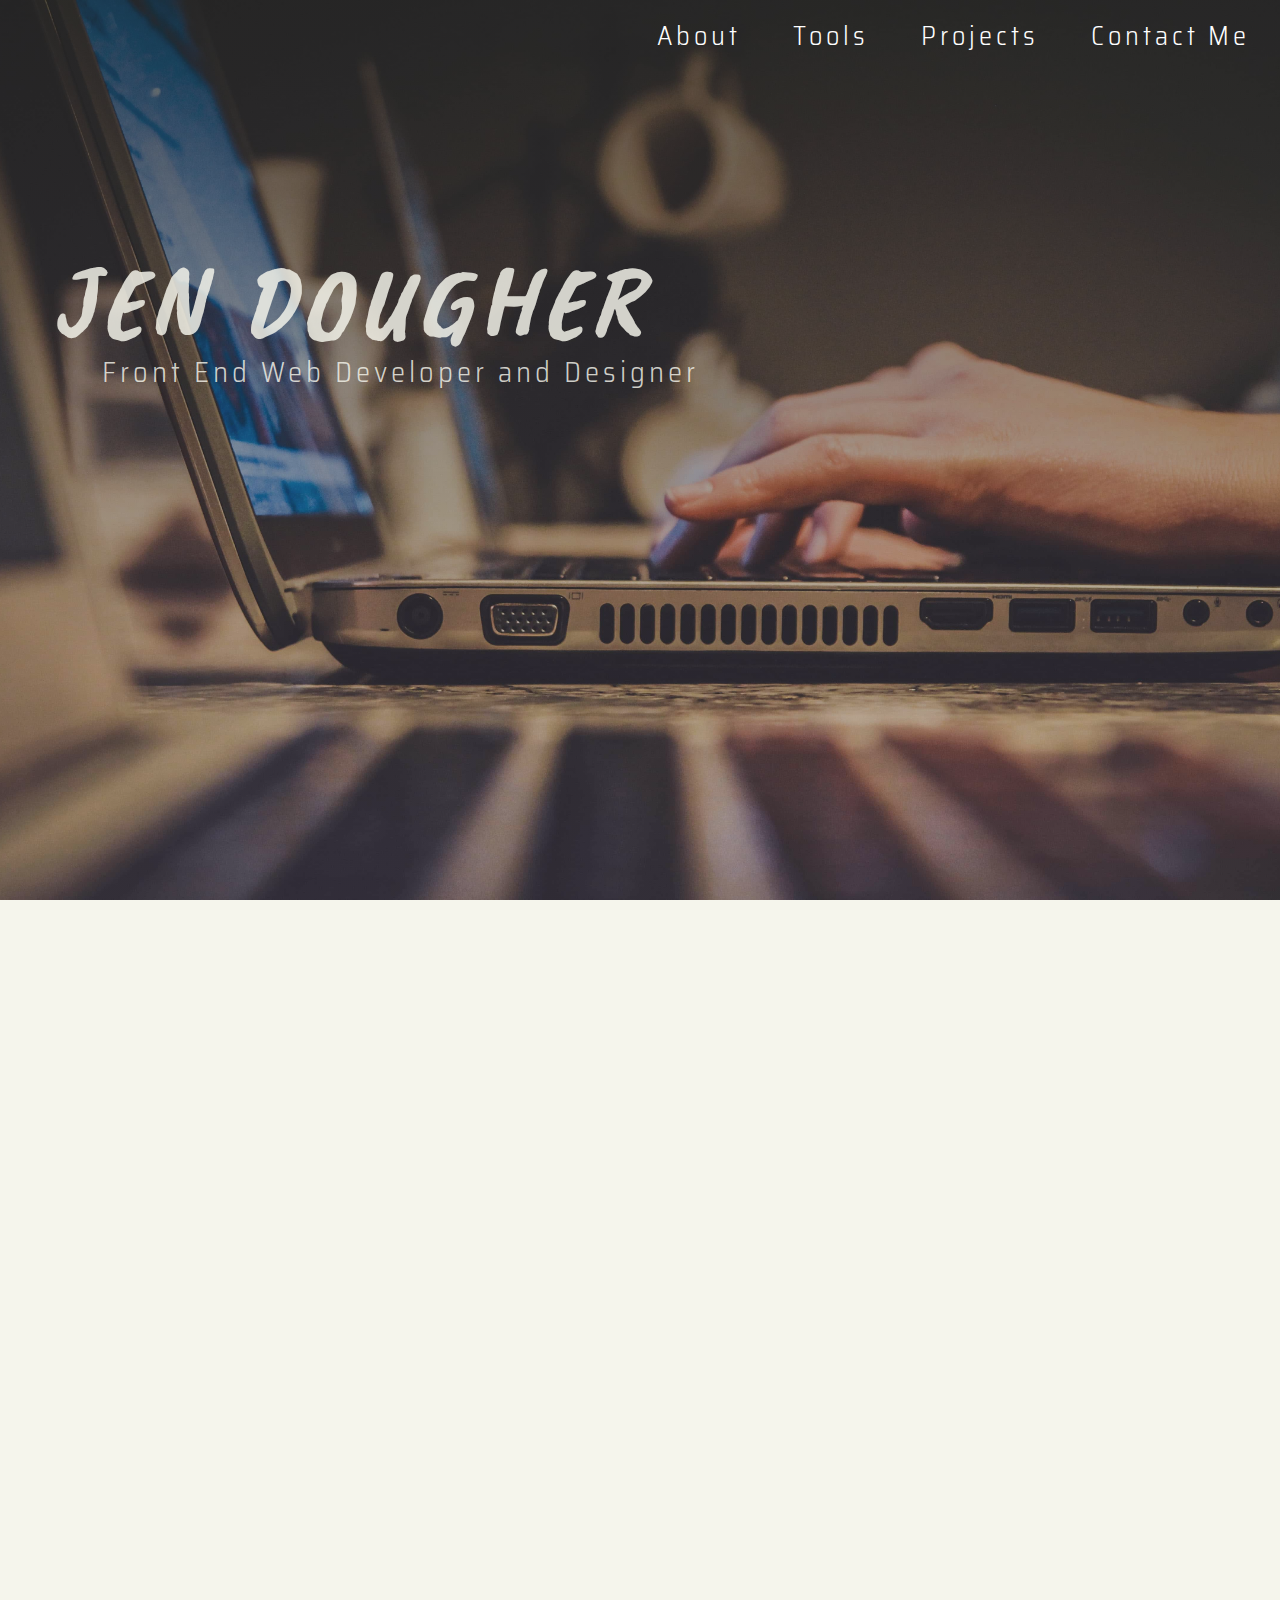
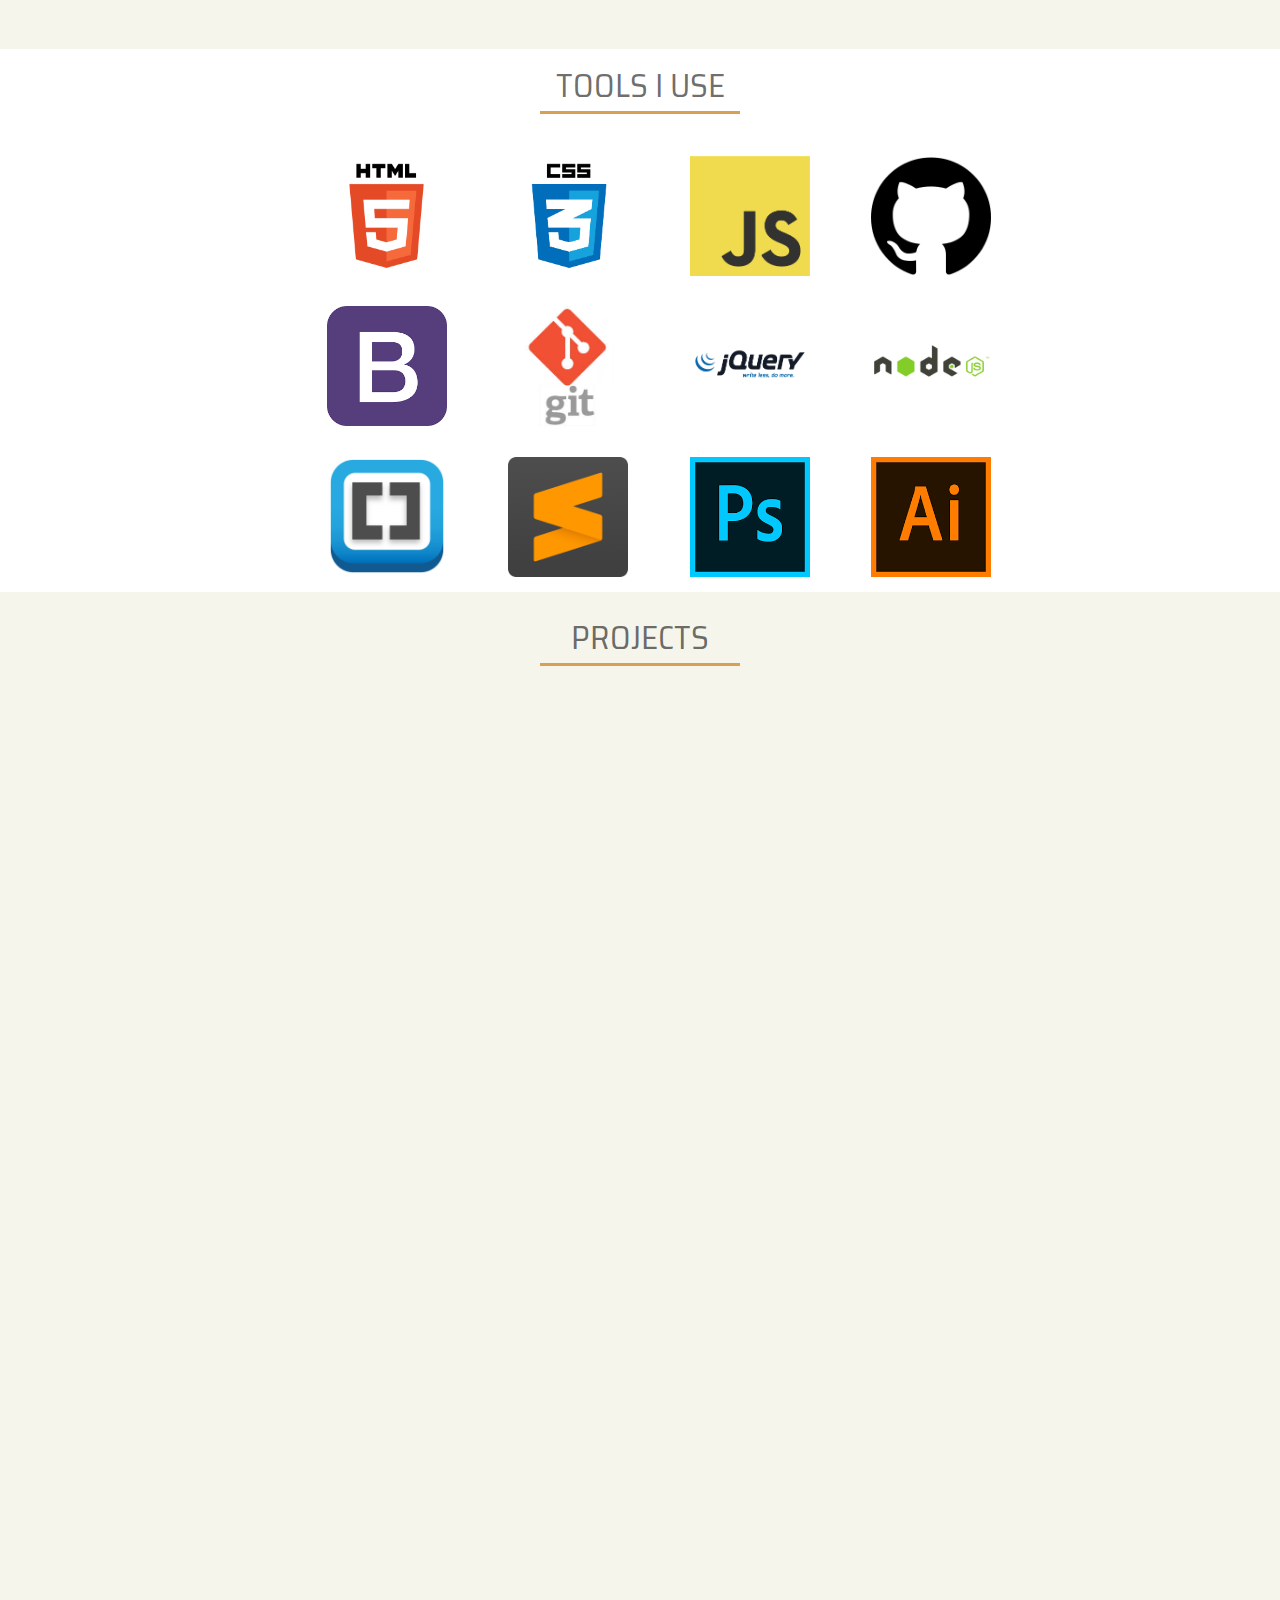
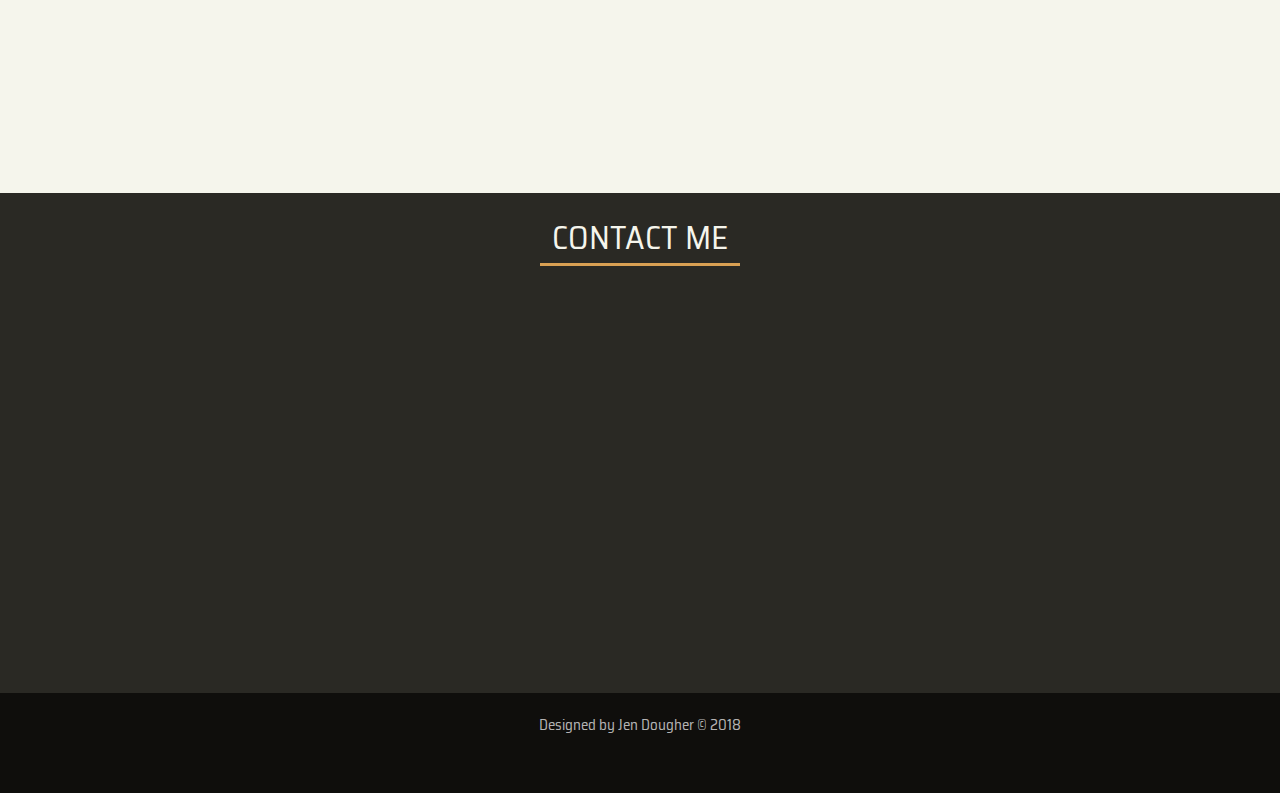
==== commit 26a9fbb7: "compressed hero image, added text to project boxes. changed color on footer elements" ====
--- a/index.html
+++ b/index.html
@@ -42,7 +42,7 @@
            About Me
           </h2>
           <div class="about-box">
-              <div class="photo-box clearfix">
+              <div class="photo-box">
                   <img src="lib/pics/photosShoot10cropEditPS.jpg">
               </div>
               <div class="bio-box">
@@ -50,9 +50,10 @@
                   I have a love for web development and design and I'm eager to apply the skills I've gained over the past year in a junior front end web development position.  <br>
                   I have an eye for design and an investigative mind, with experience in both the creative and technical fields.  One-part artist and one-part scientist, I love to explore and pick apart problems while keeping aesthetics in mind. <br>
                   When not coding, I can be found exploring our amazing planet, birding, watching Studio Ghibli movies, or doting over my ridiculously adorable cat, Bindi.&nbsp;
-                  <a href="/coming-soon.html" target="_blank" class="link"> I also illustrate silly things and take pictures. </a><br>
-                  <div class="resume clearfix">
-                  <a href="/lib/jenDougherResume.pdf" target="_blank" class="instagram"> Downloadable Resumé</a>
+                  I also
+                  <a href="/coming-soon.html" target="_blank" class="link"> illustrate silly things and take pictures. </a><br>
+                  <div class="resume">
+                  <a href="/lib/jenDougherResume.pdf" target="_blank" class="instagram">View My Resume (PDF)</a>
                   </div>
                   </a>
                   </p>
@@ -155,7 +156,7 @@
                 <div class="project-box project-img-1 js--wp-3">
                         <div class="project-info">
                             <h3>Yelp Camp</h3>
-                            <p>Responsive fullstack web app with database, user authorization, login, comments, and more.</p>
+                            <p>Responsive fullstack web app deployed on Heroku with database, user authorization, login, and comments.</p>
                         </div>
                     <div class="overlay"></div>
                     <div class="overlay-btns">
@@ -167,7 +168,7 @@
                 <div class="project-box project-img-2 js--wp-4">
                         <div class="project-info">
                             <h3>Omnifood</h3>
-                            <p>Fully responsive website built using HTML5, CSS3, and jQuery, incorporating clean and modern  animations. </p>
+                            <p>Fully responsive website built using HTML5, CSS3, and jQuery, incorporating clean and modern animations. </p>
                         </div>
                     <div class="overlay"></div>
                     <div class="overlay-btns">
@@ -180,7 +181,7 @@
                 <div class="project-box project-img-3 js--wp-5">
                         <div class="project-info">
                             <h3>Color Game</h3>
-                            <p>Interactive guessing game of RGB colors.  Choose your difficulty level. </p>
+                            <p>Interactive guessing game of RGB colors.  Choose your difficulty level.</p>
                         </div>
                     <div class="overlay"></div>
                     <div class="overlay-btns">
@@ -193,7 +194,7 @@
                 <div class="project-box project-img-4 js--wp-6">
                         <div class="project-info">
                             <h3>Sound Kit</h3>
-                            <p>A predominantly JavaScript app that plays a sound and fires off a short animation.  Hit any key to play!</p>
+                            <p>A predominantly JavaScript game that plays a sound and fires off a short animation.  Hit any key to play!</p>
                         </div>
                     <div class="overlay"></div>
                     <div class="overlay-btns">
--- a/css/style.css
+++ b/css/style.css
@@ -15,6 +15,16 @@
 /* -------------------------------------*/
 /* ------- REUSABLE COMPONENTS ----------*/
 /* -------------------------------------*/
+/*
+.clearfix:after {
+   content: " ";  Older browser do not support empty content 
+   visibility: hidden;
+   display: block;
+   height: 0;
+   clear: both;
+}
+*/
+
 .title { 
     margin: 0 auto 3% auto;
     padding-top: 1.5%;
@@ -37,7 +47,7 @@
 .title:hover:after { transform: scaleX(0); }
 
 header {
-    background-image: linear-gradient(rgba(36, 36, 31, 0.69), rgba(69, 54, 54, 0.17)),url("../lib/john-schnobrich-520019-unsplash-min.jpg");
+    background-image: linear-gradient(rgba(36, 36, 31, 0.69), rgba(69, 54, 54, 0.17)),url("../lib/john-schnobrich-unsplash-min.jpg");
     background-size: cover;
     background-position: center;
     background-attachment: fixed;
@@ -59,7 +69,6 @@
 .link {
     color: #bf7613;
     text-decoration: none;
-    border-bottom: 2px solid #e69e3d;
 }
 
 .link:hover {
@@ -158,6 +167,7 @@
     background-color: #d98616;
     padding: 10px;
     color: white;
+    
 }
 
 .instagram:hover { background-color: #ba6b00; }
@@ -472,12 +482,12 @@
     margin-left: 25%;
     text-align: center;
     float: left;
-    color: white;
+    color: rgba(255, 255, 255, 0.71);
     font-weight: normal;
 }
 
 
-.footer-section { height: 100%; }
+/*.footer-section { height: 100%; }*/
 
 .footer-section li {
     display: inline;
@@ -492,7 +502,7 @@
 
 .social-links i { font-size: 1.8em; }
 
-.social-links a { color: #c4c4c4; }
+.social-links a { color: rgba(196, 196, 196, 0.55); }
 
 .social-links a:hover { color: white; }
 
--- a/css/queries.css
+++ b/css/queries.css
@@ -133,8 +133,22 @@
     .social-links i {
         font-size: 1.4em;
 }
-
-
+    .social-links li { display: inline; }
+
+    .social-links ul {
+        padding-left: 4%;
+        margin-top: 10px;;
+        text-align: center;
+    }
+    
+    .designed-by h4 {
+        position: absolute;
+        width: 100%;
+        margin: 50px 0 0 0;
+    }
+
+
+    
 /* Small phones: from 0 to 480px */
 @media only screen and (max-width: 480px) {
     
@@ -166,12 +180,17 @@
     }
     
     .bio-box {
-        width: 95%;
+        width: 90%;
         padding-top: 1%
     }
     
-     .instagram  {
+     .instagram {
         font-size: .85em;
+    }
+    
+    .resume {
+        margin: 0 auto;
+        text-align: center;
     }
 
     .project-grid li {
@@ -197,10 +216,5 @@
     
     .project-img-3 { background-position: center bottom -39px;}
     
-    .designed-by h4 {
-        width: 100%;
-        position: absolute;
-        margin: 9% 0 0 0;
-    }
-    
+   
 }